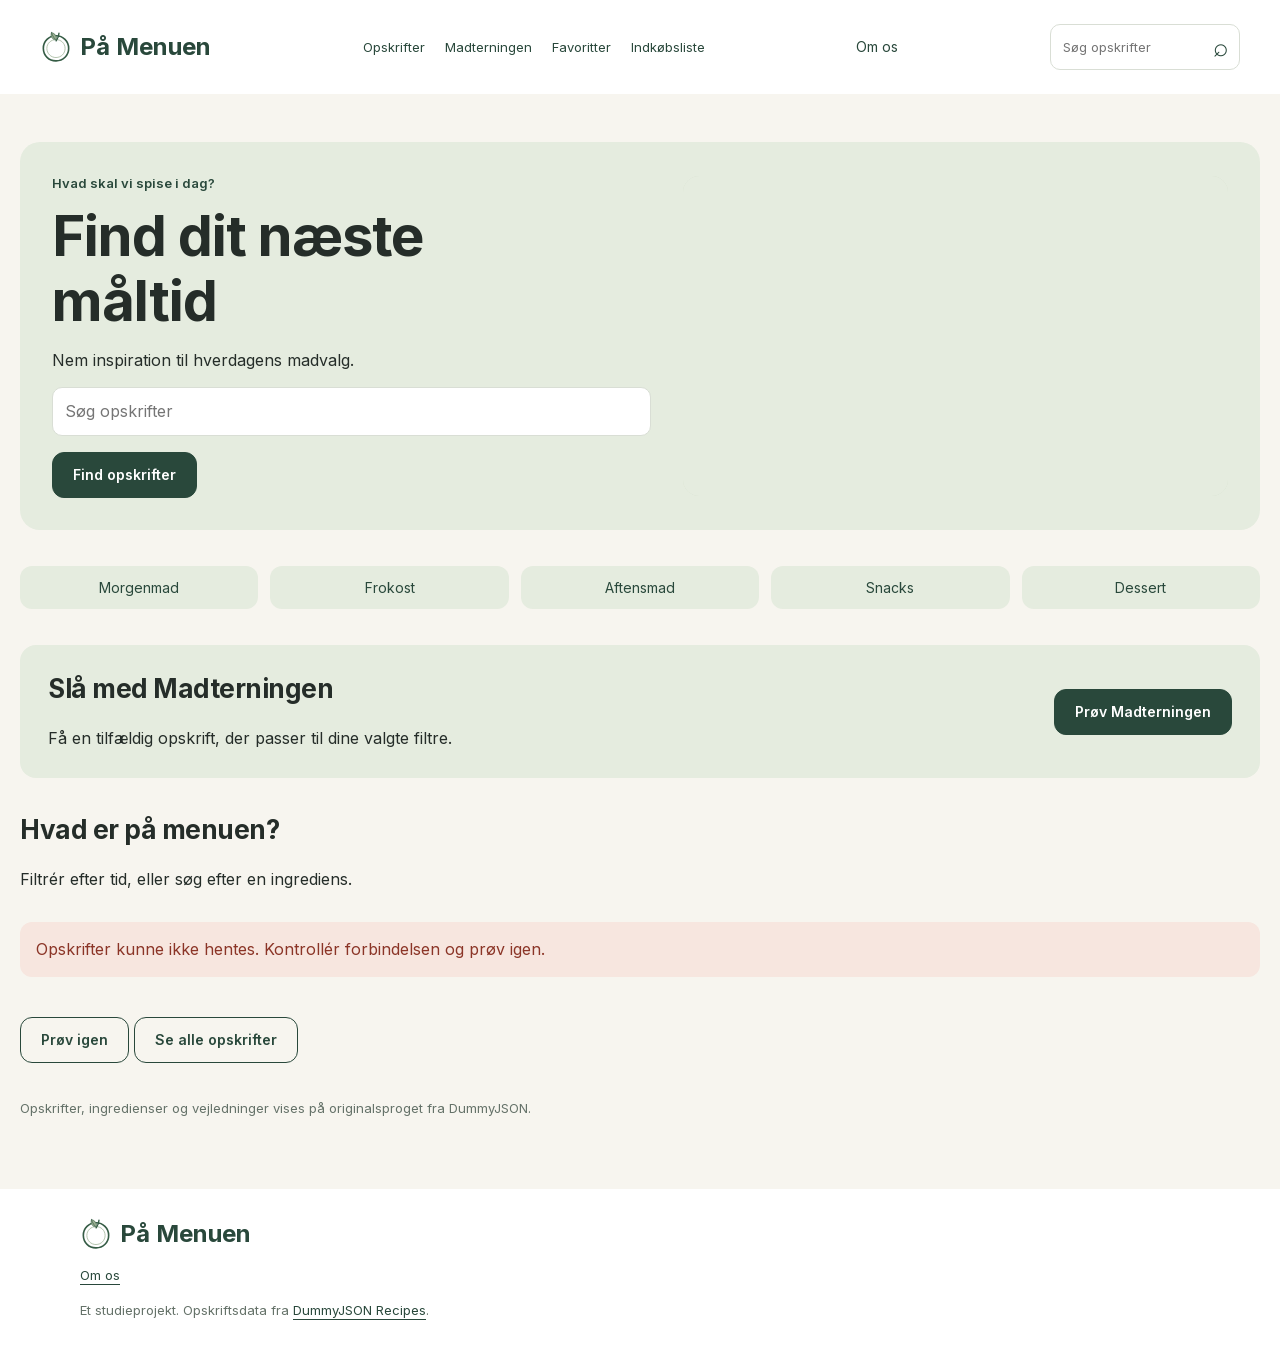
==== index.html @ e83d4c0e "Integrate approved plate and leaf brand logo" ====
<!doctype html>
<html lang="da">
  <head>
    <meta charset="utf-8">
    <meta name="viewport" content="width=device-width, initial-scale=1">
    <meta name="description" content="Find inspiration til dit næste måltid med På Menuen. Udforsk opskrifter, gem favoritter og lav din indkøbsliste.">
    <title>Forside · På Menuen</title>
    <link rel="icon" href="assets/favicon.svg" type="image/svg+xml">
    <link rel="stylesheet" href="css/style.css">
    <script type="module" src="js/index.js"></script>
  </head>
  <body>
    <a class="skip-link" href="#main">Spring til indhold</a>
    <header class="site-header">
      <a class="logo" href="index.html" aria-label="På Menuen, forside">
        <img src="assets/logo.svg" width="32" height="32" alt="">
        <span>På Menuen</span>
      </a>
      <nav class="desktop-nav" aria-label="Hovednavigation">
        <a href="index.html" aria-current="page">
          <svg viewBox="0 0 24 24" aria-hidden="true">
            <path d="m3 10 9-7 9 7v10H3z"/>
            <path d="M9 20v-7h6v7"/>
          </svg>
          <span>Forside</span>
        </a>
        <a href="productlist.html">
          <svg viewBox="0 0 24 24" aria-hidden="true">
            <rect x="4" y="3" width="16" height="18" rx="2"/>
            <path d="M8 7h8M8 12h8M8 17h5"/>
          </svg>
          <span>Opskrifter</span>
        </a>
        <a href="madterningen.html">
          <svg viewBox="0 0 24 24" aria-hidden="true">
            <rect x="3" y="3" width="18" height="18" rx="4"/>
            <path d="M7 7h.01M17 7h.01M12 12h.01M7 17h.01M17 17h.01"/>
          </svg>
          <span>Madterningen</span>
        </a>
        <a href="favoritter.html">
          <svg viewBox="0 0 24 24" aria-hidden="true">
            <path d="M20 5c-3-3-6-1-8 1-2-2-5-4-8-1-5 5 3 11 8 15 5-4 13-10 8-15Z"/>
          </svg>
          <span>Favoritter</span>
        </a>
        <a href="indkoebsliste.html">
          <svg viewBox="0 0 24 24" aria-hidden="true">
            <path d="M4 7h16l1 14H3zM8 7V5a4 4 0 0 1 8 0v2"/>
          </svg>
          <span>Indkøbsliste</span>
        </a>
      </nav>
      <a class="about-link" href="om-os.html">Om os</a>
      <form class="header-search" action="productlist.html" method="get">
        <label class="visually-hidden" for="header-q">Søg efter opskrifter</label>
        <input id="header-q" name="q" type="search" placeholder="Søg opskrifter">
        <button aria-label="Søg" type="submit">⌕</button>
      </form>
    </header>
    <main id="main" class="page-content">
      <p id="storage-notice" class="storage-notice" role="status" hidden></p>
      <section class="hero-section">
        <div class="hero-copy">
          <p class="eyebrow">Hvad skal vi spise i dag?</p>
          <h1>Find dit næste<br>måltid</h1>
          <p>Nem inspiration til hverdagens madvalg.</p>
          <form class="hero-search" action="productlist.html" method="get">
            <label class="visually-hidden" for="hero-q">Søg efter en opskrift</label>
            <input id="hero-q" type="search" name="q" placeholder="Søg opskrifter">
            <button class="button" type="submit">Find opskrifter</button>
          </form>
        </div>
        <div class="hero-image-wrap">
          <img id="hero-image" src="assets/image-placeholder.svg" alt="" width="640" height="640" fetchpriority="high">
        </div>
      </section>
      <nav class="meal-links" aria-label="Find opskrifter efter måltid">
        <a href="productlist.html?meal=Breakfast">Morgenmad</a>
        <a href="productlist.html?meal=Lunch">Frokost</a>
        <a href="productlist.html?meal=Dinner">Aftensmad</a>
        <a href="productlist.html?meal=Snack">Snacks</a>
        <a href="productlist.html?meal=Dessert">Dessert</a>
      </nav>
      <section class="dice-banner">
        <div>
          <h2>Slå med Madterningen</h2>
          <p>Få en tilfældig opskrift, der passer til dine valgte filtre.</p>
        </div>
        <a class="button" href="madterningen.html">Prøv Madterningen</a>
      </section>
      <section class="intro-section">
        <h2>Hvad er på menuen?</h2>
        <p>Filtrér efter tid, eller søg efter en ingrediens.</p>
        <div id="home-recipes" class="recipe-grid"></div>
        <p id="status" class="status" role="status" aria-live="polite"></p>
        <button id="retry" class="button button-secondary" hidden>Prøv igen</button>
        <a class="button button-secondary" href="productlist.html">Se alle opskrifter</a>
      </section>
      <p class="language-notice">Opskrifter, ingredienser og vejledninger vises på originalsproget fra DummyJSON.</p>
    </main>
    <footer class="site-footer">
      <a class="logo" href="index.html" aria-label="På Menuen, forside">
        <img src="assets/logo.svg" width="32" height="32" alt="">
        <span>På Menuen</span>
      </a>
      <a href="om-os.html">Om os</a>
      <p>Et studieprojekt. Opskriftsdata fra <a href="https://dummyjson.com/docs/recipes">DummyJSON Recipes</a>.</p>
    </footer>
    <nav class="bottom-nav" aria-label="Mobilnavigation">
      <a href="index.html" aria-current="page">
        <svg viewBox="0 0 24 24" aria-hidden="true">
          <path d="m3 10 9-7 9 7v10H3z"/>
          <path d="M9 20v-7h6v7"/>
        </svg>
        <span>Forside</span>
      </a>
      <a href="productlist.html">
        <svg viewBox="0 0 24 24" aria-hidden="true">
          <rect x="4" y="3" width="16" height="18" rx="2"/>
          <path d="M8 7h8M8 12h8M8 17h5"/>
        </svg>
        <span>Opskrifter</span>
      </a>
      <a href="madterningen.html">
        <svg viewBox="0 0 24 24" aria-hidden="true">
          <rect x="3" y="3" width="18" height="18" rx="4"/>
          <path d="M7 7h.01M17 7h.01M12 12h.01M7 17h.01M17 17h.01"/>
        </svg>
        <span>Madterningen</span>
      </a>
      <a href="favoritter.html">
        <svg viewBox="0 0 24 24" aria-hidden="true">
          <path d="M20 5c-3-3-6-1-8 1-2-2-5-4-8-1-5 5 3 11 8 15 5-4 13-10 8-15Z"/>
        </svg>
        <span>Favoritter</span>
      </a>
      <a href="indkoebsliste.html">
        <svg viewBox="0 0 24 24" aria-hidden="true">
          <path d="M4 7h16l1 14H3zM8 7V5a4 4 0 0 1 8 0v2"/>
        </svg>
        <span>Indkøbsliste</span>
      </a>
    </nav>
  </body>
</html>
---- css/style.css ----
/* Hi-Fi colors;
shared, mobile-first page and component styles. */
@font-face {
  font-family:Inter;
  font-style:normal;
  font-weight:400 800;
  font-display:swap;
  src:url('../assets/inter-latin.woff2') format('woff2');
}
:root {
  --color-primary:#29483B;
  --color-sage:#E5ECDF;
  --color-background:#F7F5EF;
  --color-surface:#FFFFFF;
  --color-text:#252D29;
  --color-muted:#657269;
  --color-border:#D9DED5;
}
* {
  box-sizing:border-box;
}
body {
  display:flex;
  flex-direction:column;
  min-height:100svh;
  margin:0;
  background:var(--color-background);
  color:var(--color-text);
  font-family:Inter,Arial,sans-serif;
  font-size:16px;
  line-height:1.4;
}
a {
  color:var(--color-primary);
  text-underline-offset:4px;
}
button,input,select,textarea {
  font:inherit;
}
button,a,input,select,textarea {
  -webkit-tap-highlight-color:transparent;
}
button {
  cursor:pointer;
}
button:disabled {
  opacity:.55;
  cursor:not-allowed;
}
[hidden] {
  display:none!important;
}
:focus-visible {
  outline:3px solid #B96B52;
  outline-offset:4px;
}
h1,h2,h3,p {
  margin-top:0;
}
h1 {
  overflow-wrap:anywhere;
  font-size:32px;
  line-height:1.15;
  letter-spacing:-1px;
  margin-bottom:16px;
}
h2 {
  font-size:26px;
  line-height:1.25;
  letter-spacing:-.5px;
}
h3 {
  font-size:20px;
}
svg {
  width:24px;
  height:24px;
  fill:none;
  stroke:currentColor;
  stroke-width:1.8;
  stroke-linecap:round;
  stroke-linejoin:round;
}
.visually-hidden {
  position:absolute;
  width:1px;
  height:1px;
  padding:0;
  margin:-1px;
  overflow:hidden;
  clip:rect(0,0,0,0);
  white-space:nowrap;
  border:0;
}
.skip-link {
  position:absolute;
  top:-100px;
  left:20px;
  z-index:20;
  background:white;
  padding:12px;
}
.skip-link:focus {
  top:12px;
}
.site-header {
  flex-wrap:wrap;
  padding:20px;
  display:flex;
  align-items:center;
  justify-content:space-between;
  gap:16px;
  background:white;
}
.logo {
  display:flex;
  align-items:center;
  gap:8px;
  max-width:100%;
  font-size:24px;
  font-weight:700;
  text-decoration:none;
}
.logo img {
  display:block;
  width:32px;
  height:32px;
  flex-shrink:0;
}
.logo span {
  min-width:0;
  overflow-wrap:anywhere;
}
.desktop-nav,.header-search {
  display:none;
}
.page-content {
  flex:1;
  width:100%;
  max-width:1320px;
  padding:28px 20px 56px;
  margin:0 auto;
  min-height:100svh;
}
.page-heading {
  margin-bottom:28px;
  max-width:700px;
}
.eyebrow {
  font-size:13px;
  font-weight:600;
  color:var(--color-primary);
  margin-bottom:12px;
}
.centered {
  text-align:center;
  margin-left:auto;
  margin-right:auto;
}
.button {
  display:inline-flex;
  justify-content:center;
  align-items:center;
  min-height:46px;
  padding:12px 20px;
  border:1px solid var(--color-primary);
  border-radius:12px;
  background:var(--color-primary);
  color:white;
  font-weight:600;
  font-size:14px;
  text-decoration:none;
  gap:8px;
}
.button:hover {
  background:#203a2f;
}
.button-secondary {
  background:transparent;
  color:var(--color-primary);
}
.button-secondary:hover {
  background:var(--color-sage);
}
.icon-button {
  width:44px;
  height:44px;
  border:1px solid var(--color-border);
  border-radius:12px;
  background:white;
  font-size:24px;
}
input:not([type=checkbox]),select,textarea {
  width:100%;
  min-width:0;
  min-height:46px;
  padding:12px;
  border:1px solid var(--color-border);
  border-radius:10px;
  background:white;
  color:var(--color-text);
}
input[type=checkbox] {
  width:19px;
  height:19px;
  accent-color:var(--color-primary);
  flex-shrink:0;
}
label {
  display:block;
  margin-bottom:7px;
}
.field-help,.language-notice {
  font-size:13px;
  color:var(--color-muted);
}
.language-notice {
  margin:32px 0 0;
}
.status {
  margin:16px 0;
}
.status:empty {
  display:none;
}
.storage-notice {
  border:1px solid var(--color-border);
  border-radius:12px;
  padding:14px;
  background:white;
}
.hero-section {
  background:var(--color-sage);
  border-radius:20px;
  padding:24px;
  display:grid;
  gap:28px;
  margin-bottom:36px;
}
.hero-copy p:not(.eyebrow) {
  max-width:430px;
}
.hero-search,.search-form {
  display:flex;
  gap:8px;
  flex-wrap:wrap;
}
.hero-search input,.search-form input {
  flex:1 1 150px;
}
.hero-search .button {
  flex-grow:1;
}
.text-link {
  display:inline-block;
  margin-top:20px;
  font-size:14px;
}
.hero-image-wrap {
  aspect-ratio:1.25;
  border-radius:16px;
  overflow:hidden;
  background:#d5dfcd;
}
.hero-image-wrap img {
  width:100%;
  height:100%;
  object-fit:cover;
}
.hero-image-wrap img:not([src]) {
  visibility:hidden;
}
.intro-section {
  margin:36px 0;
}
.intro-section>.button {
  margin-top:24px;
}
.dice-banner {
  padding:28px;
  background:var(--color-sage);
  border-radius:16px;
  display:flex;
  flex-direction:column;
  gap:18px;
}
.dice-banner p:last-child {
  margin-bottom:0;
}
.recipe-grid {
  display:grid;
  grid-template-columns:1fr;
  gap:16px;
}
.recipe-card {
  display:flex;
  flex-direction:column;
  min-width:0;
  position:relative;
  background:white;
  border-radius:16px;
  overflow:hidden;
}
.recipe-card>a {
  flex-shrink:0;
  display:block;
  text-decoration:none;
  color:var(--color-text);
}
.recipe-image {
  display:block;
  width:100%;
  height:auto;
  aspect-ratio:1.5;
  object-fit:cover;
  background:var(--color-sage);
  border-radius:12px;
}
.card-title {
  font-size:20px;
  line-height:1.25;
  margin-bottom:12px;
  overflow-wrap:anywhere;
}
.card-title a {
  color:inherit;
  text-decoration:none;
}
.card-meta {
  font-size:13px;
  color:var(--color-muted);
  display:flex;
  flex-wrap:wrap;
  gap:7px 12px;
  margin-bottom:8px;
}
.card-tags {
  flex-wrap:wrap;
  gap:6px;
}
.card-tags span,.chip {
  font-size:12px;
  border-radius:20px;
  padding:5px 10px;
  background:var(--color-sage);
  color:var(--color-primary);
}
.favorite-button {
  min-width:44px;
  min-height:44px;
  padding:8px 0;
  display:flex;
  align-items:center;
  gap:8px;
  border:0;
  color:var(--color-primary);
  background:white;
}
.list-toolbar {
  display:flex;
  align-items:center;
  justify-content:space-between;
  gap:12px;
  margin:20px 0;
}
.list-toolbar label {
  font-size:13px;
  margin:0;
  max-width:180px;
}
.list-toolbar select {
  margin-top:4px;
}
@media (max-width:200px) {
  .list-toolbar {
    flex-wrap:wrap;
  }
}
.active-filters {
  display:flex;
  flex-wrap:wrap;
  gap:8px;
}
.active-filters:empty {
  display:none;
}
.result-count {
  font-size:14px;
  color:var(--color-muted);
  margin-top:20px;
}
.load-more {
  display:flex;
  margin:28px auto 0;
}
.empty-state {
  grid-column:1/-1;
  padding:32px 20px;
  background:white;
  border:1px solid var(--color-border);
  border-radius:16px;
  text-align:center;
}
.empty-state p {
  max-width:520px;
  margin-left:auto;
  margin-right:auto;
}
dialog {
  width:min(600px,calc(100% - 24px));
  max-height:90dvh;
  border:1px solid var(--color-border);
  border-radius:16px;
  padding:24px;
  color:var(--color-text);
  background:var(--color-background);
}
dialog::backdrop {
  background:rgba(22,35,28,.5);
}
.dialog-heading {
  display:flex;
  align-items:center;
  justify-content:space-between;
  gap:16px;
  margin-bottom:20px;
}
.dialog-heading h2 {
  margin:0;
}
fieldset {
  margin:0 0 20px;
  padding:0 0 16px;
  border:0;
  border-bottom:1px solid var(--color-border);
}
legend {
  font-weight:600;
  margin-bottom:12px;
}
fieldset label,.checkbox-label {
  display:flex;
  align-items:center;
  gap:10px;
  min-height:36px;
}
.filter-options {
  display:grid;
  grid-template-columns:repeat(2,minmax(0,1fr));
  gap:4px 12px;
}
#filter-form>input,#filter-form>select {
  margin-bottom:18px;
}
.dialog-actions {
  display:flex;
  gap:12px;
  margin-top:24px;
  position:sticky;
  bottom:-24px;
  background:var(--color-background);
  padding:16px 0;
}
.dialog-actions>* {
  flex:1;
}
.back-link {
  display:inline-block;
  margin-bottom:24px;
}
.detail-grid {
  display:grid;
  gap:28px;
}
.detail-image {
  width:100%;
  aspect-ratio:1;
  object-fit:cover;
  border-radius:16px;
}
.detail-summary h1 {
  margin-top:16px;
}
.detail-actions {
  display:flex;
  flex-wrap:wrap;
  gap:10px;
  margin:24px 0;
}
.detail-actions .favorite-button {
  position:static;
  border-radius:12px;
}
.ingredient-panel,.instruction-panel {
  padding:24px;
  border:1px solid var(--color-border);
  border-radius:16px;
  background:white;
  margin-top:24px;
}
.ingredient-panel ul,.instruction-panel ol {
  padding-left:24px;
}
.ingredient-panel li,.instruction-panel li {
  margin:14px 0;
}
.dice-controls {
  text-align:center;
  padding:28px;
  background:var(--color-sage);
  border-radius:20px;
  max-width:700px;
  margin:auto auto 28px;
}
.dice-mark svg {
  width:72px;
  height:72px;
  stroke-width:1.2;
  margin-bottom:20px;
}
.dice-controls .checkbox-label {
  justify-content:center;
}
.dice-controls .active-filters {
  justify-content:center;
}
.dice-result {
  max-width:520px;
  margin:auto;
}
.manual-form {
  max-width:650px;
  margin-bottom:28px;
}
.input-row {
  display:flex;
  gap:8px;
}
.input-row input {
  flex:1;
}
.shopping-group {
  background:white;
  border:1px solid var(--color-border);
  border-radius:16px;
  padding:20px;
  margin-bottom:20px;
}
.shopping-row {
  display:flex;
  align-items:center;
  gap:12px;
  padding:12px 0;
  border-bottom:1px solid var(--color-border);
}
.shopping-row:last-child {
  border-bottom:0;
}
.shopping-row label {
  flex:1;
  margin:0;
  display:flex;
  align-items:center;
  gap:12px;
  overflow-wrap:anywhere;
}
.shopping-row.purchased label {
  text-decoration:line-through;
  color:var(--color-muted);
}
.remove-item {
  flex-shrink:0;
  min-height:44px;
  min-width:44px;
  border:0;
  border-radius:10px;
  background:var(--color-background);
  color:var(--color-primary);
  padding:10px;
}
.about-layout {
  max-width:700px;
}
.site-footer {
  background:white;
  padding:28px 20px 110px;
  text-align:left;
  color:var(--color-muted);
  font-size:13px;
}
.site-footer .logo {
  margin-bottom:16px;
}
.site-footer>a:not(.logo) {
  display:inline-block;
  margin-bottom:16px;
}
.bottom-nav {
  position:fixed;
  z-index:10;
  bottom:0;
  left:0;
  right:0;
  background:white;
  border-top:1px solid var(--color-border);
  display:flex;
  justify-content:space-around;
  padding:8px 3px calc(8px + env(safe-area-inset-bottom));
}
.bottom-nav a {
  min-width:0;
  display:flex;
  flex:1;
  flex-direction:column;
  align-items:center;
  justify-content:center;
  min-height:48px;
  gap:5px;
  text-decoration:none;
  font-size:10px;
  color:var(--color-muted);
}
.bottom-nav a[aria-current=page] {
  color:var(--color-primary);
  font-weight:700;
  background:var(--color-sage);
  border-radius:12px;
}
@media (min-width:360px) {
  .recipe-grid {
    grid-template-columns:repeat(2,minmax(0,1fr));
    gap:12px;
  }
  .card-meta {
    font-size:12px;
  }
}
@media (min-width:700px) {
  h1 {
    font-size:40px;
  }
  .page-content {
    padding:40px 32px 64px;
  }
  .site-header {
    padding:24px 32px;
  }
  .hero-section {
    grid-template-columns:1.1fr 1fr;
    align-items:center;
    padding:36px;
  }
  .hero-image-wrap {
    aspect-ratio:1;
  }
  .recipe-grid {
    grid-template-columns:repeat(3,minmax(0,1fr));
    gap:20px;
  }
  .card-title {
    font-size:22px;
  }
  .dice-banner {
    flex-direction:row;
    justify-content:space-between;
    align-items:center;
  }
  .detail-grid {
    grid-template-columns:1fr 1fr;
  }
}
@media (min-width:1100px) {
  .site-header {
    padding:24px max(40px,calc((100% - 1280px)/2));
  }
  .desktop-nav {
    display:flex;
    gap:20px;
  }
  .desktop-nav a {
    display:flex;
    align-items:center;
    gap:6px;
    font-size:13px;
    text-decoration:none;
    white-space:nowrap;
    min-height:44px;
  }
  .desktop-nav svg {
    width:18px;
    height:18px;
  }
  .desktop-nav a[aria-current=page] {
    font-weight:700;
    border-bottom:2px solid var(--color-primary);
  }
  .header-search {
    display:flex;
    max-width:190px;
    position:relative;
  }
  .header-search input {
    font-size:13px;
    padding-right:36px;
  }
  .header-search button {
    position:absolute;
    right:0;
    top:0;
    width:38px;
    height:46px;
    border:0;
    background:transparent;
    color:var(--color-primary);
    font-size:26px;
  }
  .page-content {
    padding:48px 20px 72px;
  }
  .hero-section {
    padding:32px;
    gap:32px;
  }
  .hero-section h1 {
    font-size:56px;
  }
  .hero-image-wrap {
    aspect-ratio:1.7;
  }
  .hero-search .button {
    flex-grow:0;
  }
  .card-title {
    font-size:24px;
  }
  .bottom-nav {
    display:none;
  }
  .site-footer {
    padding-bottom:36px;
  }
}
@media (prefers-reduced-motion:no-preference) {
  button,a {
    transition:background-color .15s,color .15s;
  }
}
.meal-links {
  display:flex;
  gap:12px;
  overflow:auto;
  padding:0 0 16px;
  margin-bottom:20px;
}
.meal-links a {
  padding:12px 20px;
  background:white;
  border:1px solid var(--color-border);
  border-radius:24px;
  text-decoration:none;
  white-space:nowrap;
  font-size:14px;
}
.meal-links a:hover {
  background:var(--color-sage);
}
.about-link {
  flex-shrink:0;
  font-size:14px;
  text-decoration:none;
  padding:12px 0;
}
.recipe-card {
  border:0;
  padding:16px;
}
.card-body {
  min-width:0;
  overflow-wrap:anywhere;
  display:flex;
  flex-direction:column;
  flex:1;
  padding:16px 0 0;
}
.card-tags {
  display:block;
  font-size:14px;
}
.favorite-button[aria-pressed=true] {
  background:transparent;
  color:var(--color-primary);
  font-weight:600;
}
.detail-tags {
  display:flex;
  flex-wrap:wrap;
  gap:8px;
}
.detail-actions .favorite-button {
  background:var(--color-primary);
  color:white;
  padding:12px 20px;
}
.ingredient-row {
  display:flex;
  align-items:center;
  gap:12px;
  min-height:44px;
  margin:0;
}
.data-note,.image-fallback {
  font-size:14px;
  color:var(--color-muted);
}
.recipe-body {
  display:grid;
  gap:24px;
}
.status[data-state=error] {
  color:#8b3527;
  background:#f7e6df;
  padding:16px;
  border-radius:12px;
}
@media (min-width:360px) and (max-width:699px) {
  .recipe-card {
    padding:12px;
  }
  .card-title {
    font-size:20px;
  }
  .recipe-image {
    aspect-ratio:1;
  }
}
@media (min-width:700px) {
  .recipe-body {
    grid-template-columns:0.8fr 1.2fr;
  }
  .dice-result .recipe-card {
    max-width:460px;
    margin:auto;
  }
}
@media (min-width:1100px) {
  .desktop-nav a[href='index.html'] {
    display:none;
  }
  .desktop-nav svg {
    display:none;
  }
  .site-footer {
    padding-left:max(80px,calc((100% - 1280px)/2));
  }
  .hero-search {
    flex-wrap:wrap;
  }
  .hero-search input {
    flex-basis:100%;
  }
  .hero-search .button {
    margin-top:8px;
  }
  .meal-links a {
    flex:1;
    text-align:center;
    border-radius:12px;
    background:var(--color-sage);
    border:0;
  }
}
@media (max-width:699px) {
  .filter-options {
    grid-template-columns:1fr;
  }
}

/* Short pages fill the page shell; long API pages keep their loading reserve. */
.page-content--short {
  min-height:0;
}
.site-header,.site-footer {
  flex-shrink:0;
}
/* Keep asynchronous short-page footers hidden until their first state is known. */
body:has(.page-content--async) .site-footer {
  visibility:hidden;
}
body:has(.page-content--async #status[data-state]:not([data-state=loading])) .site-footer {
  visibility:visible;
}

.card-body>.favorite-button {
  margin-top:auto;
  align-self:flex-start;
}

.bottom-nav span {
  max-width:100%;
  overflow-wrap:anywhere;
}
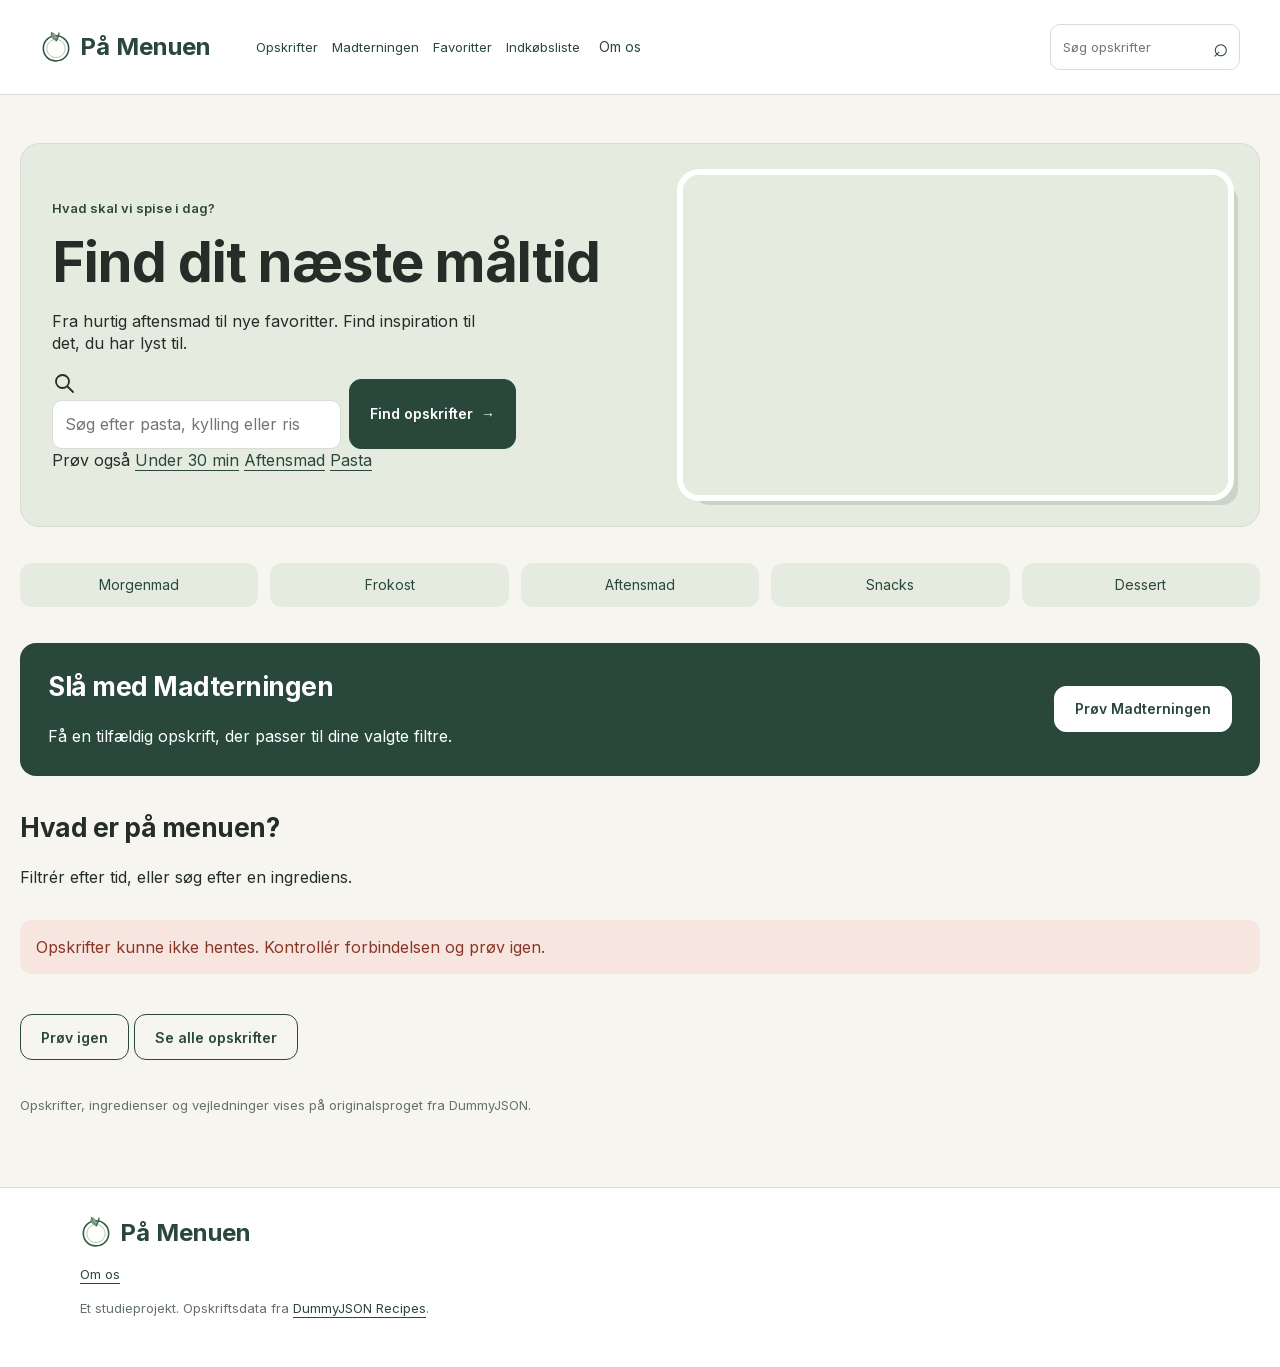
==== commit 1cae24e3: "Refresh homepage hero content, search and quick navigation" ====
--- a/index.html
+++ b/index.html
@@ -60,19 +60,35 @@
     </header>
     <main id="main" class="page-content">
       <p id="storage-notice" class="storage-notice" role="status" hidden></p>
-      <section class="hero-section">
+      <section class="hero-section" aria-labelledby="hero-title">
         <div class="hero-copy">
-          <p class="eyebrow">Hvad skal vi spise i dag?</p>
-          <h1>Find dit næste<br>måltid</h1>
-          <p>Nem inspiration til hverdagens madvalg.</p>
+          <p class="eyebrow hero-eyebrow">Hvad skal vi spise i dag?</p>
+          <h1 id="hero-title">Find dit næste <span class="hero-title-highlight">måltid</span></h1>
+          <p class="hero-description">Fra hurtig aftensmad til nye favoritter. Find inspiration til det, du har lyst til.</p>
           <form class="hero-search" action="productlist.html" method="get">
-            <label class="visually-hidden" for="hero-q">Søg efter en opskrift</label>
-            <input id="hero-q" type="search" name="q" placeholder="Søg opskrifter">
-            <button class="button" type="submit">Find opskrifter</button>
+            <label class="visually-hidden" for="hero-q">Søg efter en opskrift eller ingrediens</label>
+            <div class="hero-search-field">
+              <svg class="hero-search-icon" viewBox="0 0 24 24" aria-hidden="true">
+                <circle cx="10.5" cy="10.5" r="6.5"/>
+                <path d="m16 16 5 5"/>
+              </svg>
+              <input id="hero-q" type="search" name="q" placeholder="Søg efter pasta, kylling eller ris">
+            </div>
+            <button class="button hero-search-button" type="submit">Find opskrifter <span aria-hidden="true">→</span></button>
           </form>
+          <nav class="hero-quick-links" aria-label="Hurtige opskriftsgenveje">
+            <span class="hero-quick-label">Prøv også</span>
+            <a href="productlist.html?time=under30">Under 30 min</a>
+            <a href="productlist.html?meal=Dinner">Aftensmad</a>
+            <a href="productlist.html?q=pasta">Pasta</a>
+          </nav>
         </div>
         <div class="hero-image-wrap">
           <img id="hero-image" src="assets/image-placeholder.svg" alt="" width="640" height="640" fetchpriority="high">
+          <div id="hero-image-overlay" class="hero-image-overlay" hidden>
+            <span class="hero-image-kicker">Fra opskriftsamlingen</span>
+            <a id="hero-recipe-link" href="productlist.html"></a>
+          </div>
         </div>
       </section>
       <nav class="meal-links" aria-label="Find opskrifter efter måltid">
--- a/css/style.css
+++ b/css/style.css
@@ -111,6 +111,7 @@
   justify-content:space-between;
   gap:16px;
   background:white;
+  border-bottom:1px solid var(--color-border);
 }
 .logo {
   display:flex;
@@ -236,6 +237,7 @@
   display:grid;
   gap:28px;
   margin-bottom:36px;
+  box-shadow:inset 0 0 0 1px var(--color-border);
 }
 .hero-copy p:not(.eyebrow) {
   max-width:430px;
@@ -244,6 +246,13 @@
   display:flex;
   gap:8px;
   flex-wrap:wrap;
+}
+.search-form,
+.manual-form {
+  padding:20px;
+  background:white;
+  border:1px solid var(--color-border);
+  border-radius:16px;
 }
 .hero-search input,.search-form input {
   flex:1 1 150px;
@@ -262,10 +271,14 @@
   overflow:hidden;
   background:#d5dfcd;
 }
+.hero-image-wrap {
+  box-shadow:0 0 0 6px white, 10px 10px 0 rgb(41 72 59 / 14%);
+}
 .hero-image-wrap img {
   width:100%;
   height:100%;
   object-fit:cover;
+  object-position:60% center;
 }
 .hero-image-wrap img:not([src]) {
   visibility:hidden;
@@ -278,11 +291,20 @@
 }
 .dice-banner {
   padding:28px;
-  background:var(--color-sage);
   border-radius:16px;
   display:flex;
   flex-direction:column;
   gap:18px;
+  background:var(--color-primary);
+  color:white;
+}
+.dice-banner .button {
+  background:white;
+  color:var(--color-primary);
+  border-color:white;
+}
+.dice-banner .button:hover {
+  background:var(--color-sage);
 }
 .dice-banner p:last-child {
   margin-bottom:0;
@@ -297,11 +319,17 @@
   flex-direction:column;
   min-width:0;
   position:relative;
-  background:white;
+  background:var(--color-sage);
   border-radius:16px;
   overflow:hidden;
+  padding:0;
+  border:1px solid var(--color-border);
+}
+.recipe-card:hover {
+  border-color:var(--color-primary);
 }
 .recipe-card>a {
+  margin:8px 8px 0;
   flex-shrink:0;
   display:block;
   text-decoration:none;
@@ -314,12 +342,12 @@
   aspect-ratio:1.5;
   object-fit:cover;
   background:var(--color-sage);
-  border-radius:12px;
+  border-radius:10px;
 }
 .card-title {
   font-size:20px;
   line-height:1.25;
-  margin-bottom:12px;
+  margin-bottom:10px;
   overflow-wrap:anywhere;
 }
 .card-title a {
@@ -400,6 +428,9 @@
   border:1px solid var(--color-border);
   border-radius:16px;
   text-align:center;
+  border-top:4px solid var(--color-primary);
+  padding-top:36px;
+  padding-bottom:36px;
 }
 .empty-state p {
   max-width:520px;
@@ -477,15 +508,30 @@
   aspect-ratio:1;
   object-fit:cover;
   border-radius:16px;
+  box-shadow:0 0 0 6px white, 10px 10px 0 var(--color-sage);
+}
+/* En hvid informationsflade foran fotoet på større skærme. */
+.detail-summary {
+  min-width:0;
+  border-top:3px solid var(--color-primary);
+  padding:24px;
+  border-radius:14px;
+  background:white;
 }
 .detail-summary h1 {
-  margin-top:16px;
+  margin-top:0;
 }
 .detail-actions {
   display:flex;
   flex-wrap:wrap;
   gap:10px;
   margin:24px 0;
+}
+#shopping-feedback:not(:empty) {
+  padding:12px;
+  border-left:3px solid var(--color-primary);
+  border-radius:0 8px 8px 0;
+  background:var(--color-sage);
 }
 .detail-actions .favorite-button {
   position:static;
@@ -498,35 +544,380 @@
   background:white;
   margin-top:24px;
 }
+.ingredient-panel {
+  border-top:3px solid var(--color-primary);
+}
+.instruction-panel {
+  background:var(--color-sage);
+}
+.ingredient-panel h2,
+.instruction-panel h2 {
+  padding-bottom:12px;
+  border-bottom:1px solid var(--color-border);
+}
 .ingredient-panel ul,.instruction-panel ol {
   padding-left:24px;
 }
 .ingredient-panel li,.instruction-panel li {
   margin:14px 0;
+}
+/* Madterningen: lokale filtre og en klikbar terning med seks CSS-flader. */
+.dice-filters {
+  max-width:1120px;
+  margin:0 auto 24px;
+}
+#dice-preferences {
+  margin:0;
+  padding:0;
+  border:0;
+  min-width:0;
+}
+.dice-heading {
+  margin-bottom:20px;
+}
+.dice-heading h1 {
+  margin-bottom:8px;
+}
+.dice-primary-filters {
+  display:grid;
+  gap:6px;
+  margin:4px 0 8px;
+}
+.dice-primary-filters>div {
+  display:grid;
+  grid-template-columns:105px minmax(0,1fr);
+  gap:8px;
+  align-items:center;
+}
+.dice-primary-filters label {
+  margin:0;
+  font-size:14px;
+  font-weight:600;
+}
+.dice-primary-filters select {
+  width:100%;
+  min-width:0;
+  height:44px;
+  padding:6px 10px;
+  font-size:14px;
+  border-radius:10px;
+}
+.dice-primary-filters select.is-selected {
+  border-color:var(--color-primary);
+  background:var(--color-sage);
+}
+.dice-filter-options>summary {
+  cursor:pointer;
+  font-weight:600;
+  min-height:44px;
+  padding:10px 0;
+}
+.dice-filter-options>summary span {
+  font-size:13px;
+  font-weight:400;
+}
+.dice-choices {
+  display:flex;
+  flex-wrap:wrap;
+  gap:8px;
+}
+.dice-choice {
+  margin:0;
+  display:flex;
+  align-items:center;
+  gap:10px;
+  padding:8px 10px;
+  border:1px solid var(--color-border);
+  border-radius:10px;
+  background:white;
+  cursor:pointer;
+  font-size:14px;
+  min-height:44px;
+}
+.dice-choice input {
+  margin:0;
+  accent-color:var(--color-primary);
+}
+.dice-choice.is-selected {
+  background:var(--color-sage);
+  border-color:var(--color-primary);
+}
+.dice-choice:focus-within {
+  outline:3px solid #B96B52;
+  outline-offset:3px;
+}
+.dice-more-filters {
+  margin-top:8px;
+  padding:8px 0 0;
+  border-top:1px solid var(--color-border);
+}
+.dice-more-filters summary {
+  cursor:pointer;
+  font-size:14px;
+  font-weight:600;
+  line-height:24px;
+  min-height:44px;
+  padding:10px 8px;
+  border-radius:8px;
+  color:var(--color-primary);
+}
+.dice-more-filters summary:hover {
+  background:rgb(255 255 255 / 50%);
+}
+.dice-advanced-fields {
+  display:grid;
+  gap:12px;
+  padding-top:12px;
+}
+.dice-advanced-fields fieldset {
+  min-width:0;
+  padding:0;
+  margin:0;
+  border:0;
+}
+.dice-advanced-fields label {
+  display:block;
+  margin-bottom:8px;
+}
+.dice-advanced-fields .dice-choice {
+  margin:0;
+  display:flex;
+  margin:0;
+}
+.dice-advanced-fields input:not([type=checkbox]),
+.dice-advanced-fields select {
+  width:100%;
+  min-width:0;
+}
+.dice-filter-help {
+  margin:8px 0 0;
+  font-size:13px;
+  color:var(--color-muted);
+}
+.dice-filter-summary {
+  display:flex;
+  flex-wrap:wrap;
+  align-items:center;
+  justify-content:space-between;
+  gap:8px;
+  margin-top:12px;
+}
+.dice-filter-summary p {
+  flex-basis:100%;
+  min-height:0;
+  margin:0;
+  font-weight:600;
+}
+.dice-panel {
+  max-width:1120px;
+  margin:0 auto;
+  overflow:hidden;
+  border:1px solid var(--color-border);
+  border-radius:24px;
+  background:white;
+  box-shadow:0 6px 18px rgb(41 72 59 / 6%);
 }
 .dice-controls {
   text-align:center;
   padding:28px;
   background:var(--color-sage);
-  border-radius:20px;
-  max-width:700px;
-  margin:auto auto 28px;
-}
-.dice-mark svg {
-  width:72px;
-  height:72px;
-  stroke-width:1.2;
-  margin-bottom:20px;
-}
-.dice-controls .checkbox-label {
+  min-width:0;
+}
+.dice-filter-panel {
+  min-width:0;
+  padding:0 20px 12px;
+  background:var(--color-sage);
+  border-bottom:1px solid var(--color-border);
+}
+.dice-filter-panel .active-filters .chip {
+  min-height:44px;
+  max-width:100%;
+  overflow-wrap:anywhere;
+}
+.dice-filter-panel .dice-filter-help {
+  margin-bottom:8px;
+  color:var(--color-primary);
+}
+.dice-caption {
+  margin:0 0 12px;
+  font-size:24px;
+  font-weight:700;
+  color:var(--color-primary);
+}
+.dice-roll {
+  display:block;
+  position:relative;
+  width:210px;
+  height:200px;
+  max-width:100%;
+  margin:auto;
+  border:0;
+  border-radius:24px;
+  background:transparent;
+  color:var(--color-primary);
+}
+.dice-roll[aria-disabled=true] {
+  cursor:wait;
+}
+.dice-roll::after {
+  content:'';
+  position:absolute;
+  width:110px;
+  height:12px;
+  left:50%;
+  bottom:14px;
+  transform:translateX(-50%);
+  border-radius:50%;
+  background:rgb(41 72 59 / 12%);
+  box-shadow:0 4px 8px rgb(41 72 59 / 12%);
+}
+.dice-roll:hover:not(:disabled):not([aria-disabled=true]) .dice-scene {
+  transform:translateY(-3px);
+}
+.dice-scene {
+  --dice-depth:58px;
+  position:relative;
+  z-index:1;
+  display:block;
+  width:116px;
+  height:116px;
+  transition:transform 160ms ease-out;
+  margin:auto;
+  perspective:650px;
+}
+.dice-cube {
+  display:block;
+  position:relative;
+  width:100%;
+  height:100%;
+  transform-style:preserve-3d;
+  transform:rotateX(-18deg) rotateY(-22deg);
+}
+.dice-face {
+  position:absolute;
+  inset:0;
+  display:grid;
+  grid-template-columns:repeat(3,1fr);
+  grid-template-rows:repeat(3,1fr);
+  padding:15px;
+  gap:5px;
+  border:1px solid var(--color-border);
+  border-radius:12px;
+  background:var(--color-surface);
+  backface-visibility:hidden;
+  box-shadow:inset 0 0 10px rgb(41 72 59 / 8%);
+}
+.dice-face--1 { transform:translateZ(var(--dice-depth)); }
+.dice-face--2 { transform:rotateX(90deg) translateZ(var(--dice-depth)); }
+.dice-face--3 { transform:rotateY(90deg) translateZ(var(--dice-depth)); }
+.dice-face--4 { transform:rotateY(-90deg) translateZ(var(--dice-depth)); }
+.dice-face--5 { transform:rotateX(-90deg) translateZ(var(--dice-depth)); }
+.dice-face--6 { transform:rotateY(180deg) translateZ(var(--dice-depth)); }
+.pip {
+  width:18px;
+  height:18px;
+  align-self:center;
+  justify-self:center;
+  border-radius:50%;
+  background:var(--color-primary);
+}
+.pip--1 { grid-area:1 / 1; }
+.pip--3 { grid-area:1 / 3; }
+.pip--4 { grid-area:2 / 1; }
+.pip--5 { grid-area:2 / 2; }
+.pip--6 { grid-area:2 / 3; }
+.pip--7 { grid-area:3 / 1; }
+.pip--9 { grid-area:3 / 3; }
+.dice-cube.is-rolling {
+  animation:dice-tumble 850ms ease-in-out;
+}
+@keyframes dice-tumble {
+  from { transform:var(--dice-start); }
+  to { transform:var(--dice-end); }
+}
+#dice-instruction {
+  margin:12px 0 0;
+  font-size:14px;
+}
+.dice-controls .status {
+  margin:16px 0 0;
+  font-size:14px;
+  overflow-wrap:anywhere;
+}
+.dice-result {
+  display:flex;
+  flex-direction:column;
+  min-width:0;
+}
+.dice-result-heading {
+  margin:0;
+  padding:22px 24px 0;
+  color:var(--color-primary);
+  font-size:20px;
+  line-height:1.3;
+}
+.dice-result-placeholder {
+  display:flex;
+  align-items:center;
   justify-content:center;
-}
-.dice-controls .active-filters {
-  justify-content:center;
-}
-.dice-result {
-  max-width:520px;
-  margin:auto;
+  height:100%;
+  min-height:160px;
+  padding:32px;
+  color:var(--color-muted);
+}
+.dice-result-placeholder p {
+  max-width:32ch;
+  margin:0;
+}
+.dice-result .recipe-card {
+  flex:1;
+  border:0;
+  border-radius:0;
+  background:white;
+}
+.dice-result .recipe-card>a {
+  margin:16px 16px 0;
+}
+.dice-result .card-body {
+  margin:0;
+  padding:24px;
+  gap:12px;
+  border:0;
+  border-radius:0;
+  box-shadow:none;
+}
+.dice-result .card-title {
+  font-size:24px;
+  margin:0;
+}
+.dice-result .card-meta,
+.dice-result .card-tags {
+  margin:0;
+}
+.dice-result .card-body>.favorite-button {
+  margin-top:8px;
+}
+.dice-result .card-body>.button {
+  text-align:center;
+}
+.dice-result .recipe-card.is-revealing {
+  animation:recipe-reveal 200ms ease-out;
+}
+@keyframes recipe-reveal {
+  from { opacity:0; transform:translateY(4px); }
+  to { opacity:1; transform:translateY(0); }
+}
+@media (prefers-reduced-motion:reduce) {
+  .dice-cube.is-rolling,
+  .dice-result .recipe-card.is-revealing {
+    animation:none;
+  }
+  .dice-scene {
+    transition:none;
+  }
+  .dice-roll:hover:not(:disabled):not([aria-disabled=true]) .dice-scene {
+    transform:none;
+  }
 }
 .manual-form {
   max-width:650px;
@@ -542,6 +933,7 @@
 .shopping-group {
   background:white;
   border:1px solid var(--color-border);
+  border-top:3px solid var(--color-primary);
   border-radius:16px;
   padding:20px;
   margin-bottom:20px;
@@ -580,6 +972,10 @@
 }
 .about-layout {
   max-width:700px;
+  padding:24px;
+  border-radius:16px;
+  border-top:4px solid var(--color-primary);
+  background:white;
 }
 .site-footer {
   background:white;
@@ -587,6 +983,7 @@
   text-align:left;
   color:var(--color-muted);
   font-size:13px;
+  border-top:1px solid var(--color-border);
 }
 .site-footer .logo {
   margin-bottom:16px;
@@ -625,6 +1022,7 @@
   font-weight:700;
   background:var(--color-sage);
   border-radius:12px;
+  box-shadow:inset 0 0 0 1px var(--color-border);
 }
 @media (min-width:360px) {
   .recipe-grid {
@@ -666,16 +1064,22 @@
     align-items:center;
   }
   .detail-grid {
-    grid-template-columns:1fr 1fr;
+    grid-template-columns:minmax(0,1fr) minmax(0,1fr);
+    gap:24px;
   }
 }
 @media (min-width:1100px) {
   .site-header {
     padding:24px max(40px,calc((100% - 1280px)/2));
+    justify-content:flex-start;
+    gap:clamp(12px,1.5vw,24px);
+  }
+  .site-header>.logo {
+    margin-right:clamp(12px,2vw,36px);
   }
   .desktop-nav {
     display:flex;
-    gap:20px;
+    gap:clamp(8px,1.1vw,20px);
   }
   .desktop-nav a {
     display:flex;
@@ -693,10 +1097,15 @@
   .desktop-nav a[aria-current=page] {
     font-weight:700;
     border-bottom:2px solid var(--color-primary);
+    background:var(--color-sage);
+    border-radius:8px;
+    padding:0 10px;
   }
   .header-search {
     display:flex;
     max-width:190px;
+    flex:0 0 190px;
+    margin-left:auto;
     position:relative;
   }
   .header-search input {
@@ -721,6 +1130,9 @@
     padding:32px;
     gap:32px;
   }
+  .detail-image {
+    aspect-ratio:4 / 3;
+  }
   .hero-section h1 {
     font-size:56px;
   }
@@ -770,21 +1182,39 @@
   text-decoration:none;
   padding:12px 0;
 }
-.recipe-card {
-  border:0;
-  padding:16px;
-}
+/* Den hvide forgrund overlapper fotoet; kortets DOM-rækkefølge bevares. */
 .card-body {
   min-width:0;
   overflow-wrap:anywhere;
   display:flex;
   flex-direction:column;
   flex:1;
-  padding:16px 0 0;
+  position:relative;
+  margin:-28px 10px 10px;
+  padding:16px;
+  border:1px solid var(--color-border);
+  border-radius:12px;
+  background:white;
+  box-shadow:0 3px 8px rgb(41 72 59 / 5%);
+}
+.card-body>.favorite-button {
+  padding:8px 12px;
+  border-radius:8px;
+  width:100%;
+  border:1px solid var(--color-border);
+  margin-top:auto;
+  align-self:flex-start;
+  background:var(--color-background);
+}
+.card-body>.favorite-button[aria-pressed=true] {
+  background:var(--color-primary);
+  border-color:var(--color-primary);
+  color:white;
 }
 .card-tags {
   display:block;
   font-size:14px;
+  color:var(--color-muted);
 }
 .favorite-button[aria-pressed=true] {
   background:transparent;
@@ -807,6 +1237,31 @@
   gap:12px;
   min-height:44px;
   margin:0;
+}
+.ingredient-row.is-selected,
+.shopping-row.purchased,
+.filter-options label.is-selected {
+  background:var(--color-sage);
+  border-radius:8px;
+}
+.filter-options label.is-selected {
+  box-shadow:inset 0 0 0 1px var(--color-primary);
+}
+.active-filters .chip {
+  background:var(--color-primary);
+  color:white;
+}
+.local-favorite-feedback {
+  display:block;
+  margin:10px 0 0;
+  padding:8px;
+  border-left:3px solid var(--color-primary);
+  font-size:13px;
+  color:var(--color-primary);
+  background:var(--color-sage);
+}
+.detail-actions>.local-favorite-feedback {
+  flex-basis:100%;
 }
 .data-note,.image-fallback {
   font-size:14px;
@@ -823,23 +1278,75 @@
   border-radius:12px;
 }
 @media (min-width:360px) and (max-width:699px) {
-  .recipe-card {
-    padding:12px;
-  }
   .card-title {
     font-size:20px;
   }
   .recipe-image {
     aspect-ratio:1;
+  }
+  .card-body {
+    margin:-20px 6px 6px;
+    padding:10px;
+  }
+  .recipe-card>a {
+    margin:6px 6px 0;
   }
 }
 @media (min-width:700px) {
   .recipe-body {
     grid-template-columns:0.8fr 1.2fr;
   }
+  .detail-summary {
+    position:relative;
+    margin-left:0;
+    align-self:center;
+  }
+  .dice-panel {
+    display:grid;
+    grid-template-columns:minmax(240px,0.9fr) minmax(0,2fr);
+    max-width:1120px;
+  }
+  .dice-panel .dice-controls {
+    grid-column:1;
+    grid-row:1;
+    display:flex;
+    flex-direction:column;
+    justify-content:center;
+    align-items:center;
+    border-bottom:0;
+    border-right:1px solid var(--color-border);
+  }
+  .dice-filter-panel {
+    grid-column:1;
+    grid-row:2;
+    border-bottom:0;
+    border-right:1px solid var(--color-border);
+  }
+  .dice-result {
+    grid-column:2;
+    grid-row:1 / 3;
+    min-width:0;
+  }
+}
+@media (min-width:1100px) {
   .dice-result .recipe-card {
-    max-width:460px;
-    margin:auto;
+    display:grid;
+    grid-template-columns:minmax(0,0.9fr) minmax(0,1.1fr);
+    min-height:0;
+  }
+  .dice-result .recipe-card>a {
+    grid-column:2;
+    grid-row:1;
+    margin:16px 16px 16px 0;
+  }
+  .dice-result .recipe-image {
+    height:100%;
+    min-height:320px;
+  }
+  .dice-result .card-body {
+    grid-column:1;
+    grid-row:1;
+    justify-content:center;
   }
 }
 @media (min-width:1100px) {
@@ -873,6 +1380,26 @@
   .filter-options {
     grid-template-columns:1fr;
   }
+  .search-form,
+  .manual-form,
+  .about-layout {
+    padding:16px;
+  }
+  .dice-controls {
+    padding:20px;
+  }
+}
+
+
+/* Ved kraftig browserzoom må de nye paneler ikke øge eksisterende overflow. */
+@media (max-width:319px) {
+  .about-layout {
+    padding-left:0;
+    padding-right:0;
+  }
+  .dice-controls {
+    padding:28px;
+  }
 }
 
 /* Short pages fill the page shell; long API pages keep their loading reserve. */
@@ -890,12 +1417,24 @@
   visibility:visible;
 }
 
-.card-body>.favorite-button {
-  margin-top:auto;
-  align-self:flex-start;
-}
 
 .bottom-nav span {
   max-width:100%;
   overflow-wrap:anywhere;
 }
+
+@media (min-width:700px) and (max-width:849px) {
+  /* Smalle desktoppaneler skal ikke presse dropdowns ind i en for smal kolonne. */
+  .dice-primary-filters>div {
+    grid-template-columns:minmax(0,1fr);
+    gap:4px;
+  }
+}
+@media (min-width:700px) {
+  .dice-advanced-fields {
+    grid-template-columns:1fr;
+  }
+  .dice-advanced-fields fieldset {
+    grid-column:1 / -1;
+  }
+}
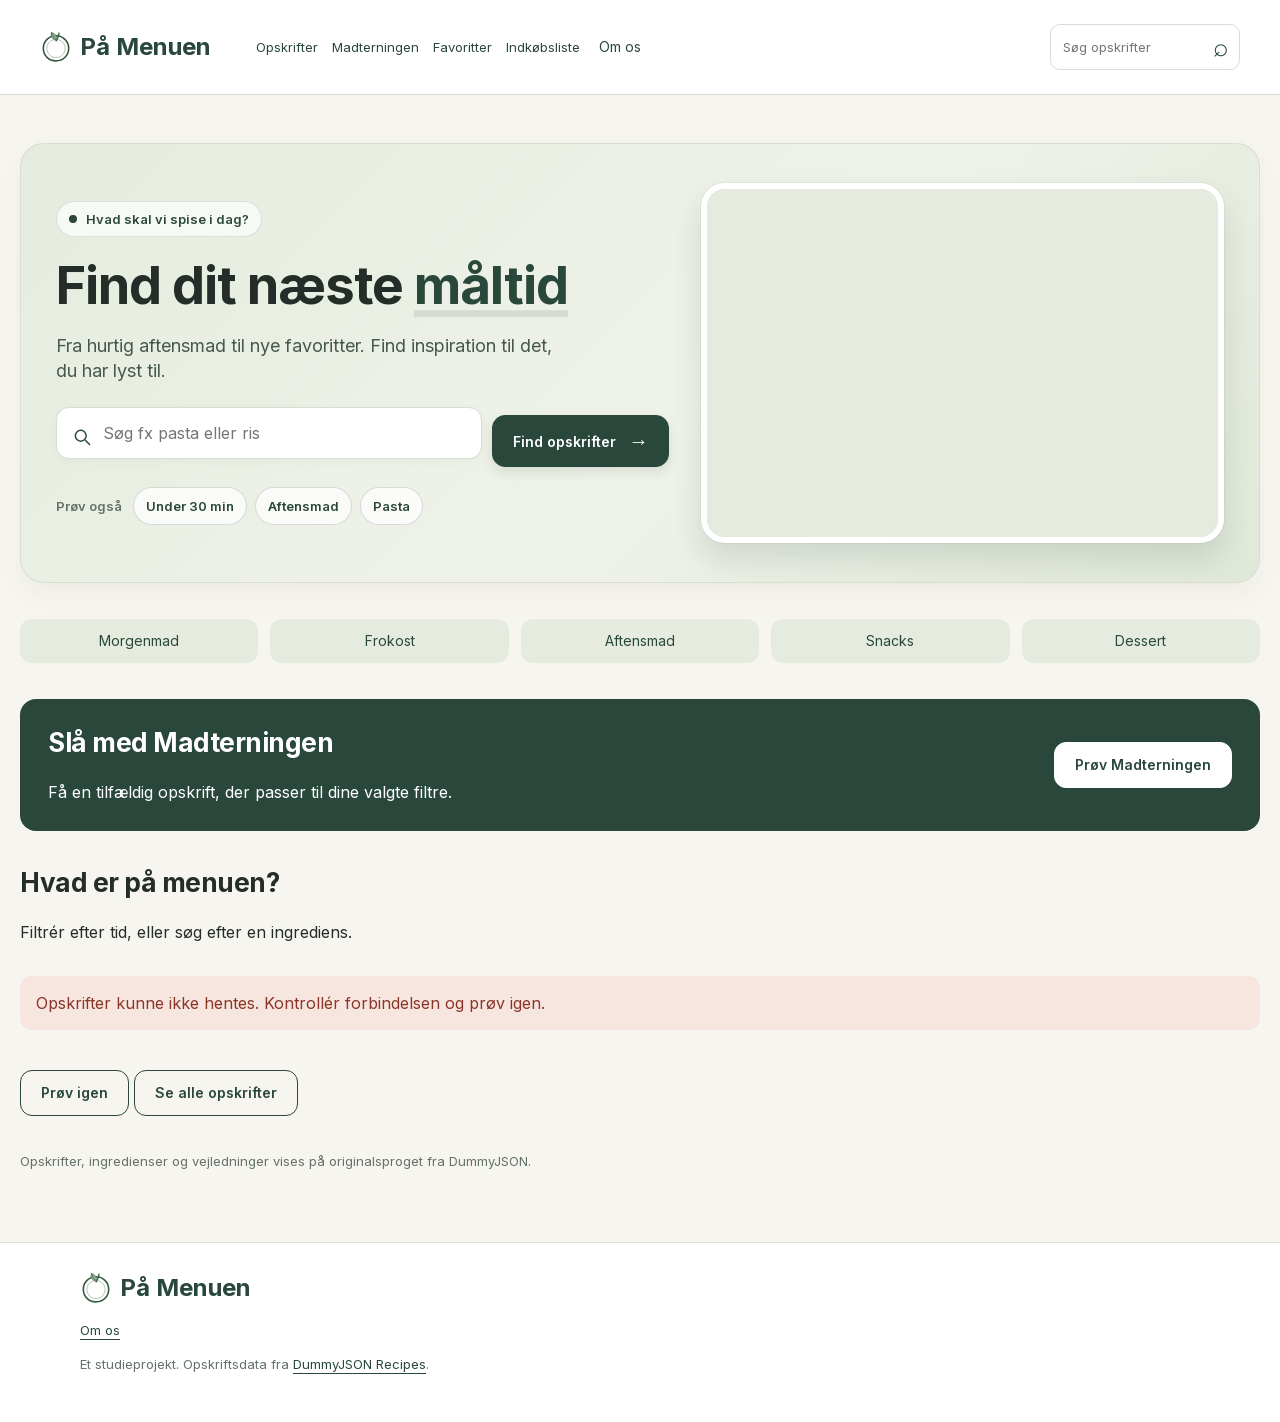
==== commit cf75b6e5: "Shorten homepage search hint to avoid clipping on narrow screens" ====
--- a/index.html
+++ b/index.html
@@ -72,7 +72,7 @@
                 <circle cx="10.5" cy="10.5" r="6.5"/>
                 <path d="m16 16 5 5"/>
               </svg>
-              <input id="hero-q" type="search" name="q" placeholder="Søg efter pasta, kylling eller ris">
+              <input id="hero-q" type="search" name="q" placeholder="Søg fx pasta eller ris">
             </div>
             <button class="button hero-search-button" type="submit">Find opskrifter <span aria-hidden="true">→</span></button>
           </form>
--- a/css/style.css
+++ b/css/style.css
@@ -231,18 +231,120 @@
   background:white;
 }
 .hero-section {
-  background:var(--color-sage);
-  border-radius:20px;
+  background:linear-gradient(135deg,var(--color-sage),#eff2e9 56%,#dfe8d9);
+  border-radius:24px;
   padding:24px;
   display:grid;
   gap:28px;
   margin-bottom:36px;
-  box-shadow:inset 0 0 0 1px var(--color-border);
-}
-.hero-copy p:not(.eyebrow) {
-  max-width:430px;
-}
-.hero-search,.search-form {
+  box-shadow:inset 0 0 0 1px var(--color-border),0 12px 28px rgb(41 72 59 / 5%);
+}
+.hero-copy {
+  min-width:0;
+}
+.hero-eyebrow {
+  display:inline-flex;
+  align-items:center;
+  gap:9px;
+  padding:8px 12px;
+  margin-bottom:18px;
+  border:1px solid rgb(41 72 59 / 14%);
+  border-radius:999px;
+  background:rgb(255 255 255 / 65%);
+}
+.hero-eyebrow::before {
+  content:'';
+  width:8px;
+  height:8px;
+  flex-shrink:0;
+  border-radius:50%;
+  background:var(--color-primary);
+}
+.hero-copy h1 {
+  max-width:15ch;
+  margin-bottom:18px;
+}
+.hero-title-highlight {
+  color:var(--color-primary);
+  box-shadow:inset 0 -.13em rgb(41 72 59 / 12%);
+}
+.hero-copy .hero-description {
+  max-width:46ch;
+  margin-bottom:0;
+  color:#46584e;
+  font-size:clamp(16px,1.5vw,18px);
+}
+.hero-search {
+  display:grid;
+  grid-template-columns:minmax(0,1fr);
+  gap:10px;
+  margin-top:24px;
+}
+.hero-search-field {
+  position:relative;
+  min-width:0;
+}
+.hero-search-icon {
+  position:absolute;
+  left:16px;
+  top:50%;
+  width:20px;
+  height:20px;
+  transform:translateY(-50%);
+  color:var(--color-primary);
+  pointer-events:none;
+}
+.hero-search-field input {
+  width:100%;
+  min-height:52px;
+  padding:12px 14px 12px 46px;
+  border-radius:13px;
+  background:white;
+  box-shadow:0 2px 8px rgb(41 72 59 / 4%);
+}
+.hero-search-button {
+  min-height:52px;
+  gap:12px;
+  border-radius:13px;
+  white-space:nowrap;
+  box-shadow:0 5px 12px rgb(41 72 59 / 12%);
+}
+.hero-search-button span {
+  font-size:20px;
+  line-height:1;
+}
+.hero-quick-links {
+  display:flex;
+  align-items:center;
+  flex-wrap:wrap;
+  gap:8px;
+  margin-top:20px;
+}
+.hero-quick-label {
+  margin-right:3px;
+  color:var(--color-muted);
+  font-size:13px;
+  font-weight:600;
+}
+.hero-quick-links a {
+  display:inline-flex;
+  align-items:center;
+  justify-content:center;
+  min-height:38px;
+  padding:8px 12px;
+  border:1px solid rgb(41 72 59 / 18%);
+  border-radius:999px;
+  background:rgb(255 255 255 / 74%);
+  color:var(--color-primary);
+  font-size:13px;
+  font-weight:600;
+  text-decoration:none;
+}
+.hero-quick-links a:hover {
+  background:white;
+  border-color:var(--color-primary);
+}
+.search-form {
   display:flex;
   gap:8px;
   flex-wrap:wrap;
@@ -254,11 +356,8 @@
   border:1px solid var(--color-border);
   border-radius:16px;
 }
-.hero-search input,.search-form input {
+.search-form input {
   flex:1 1 150px;
-}
-.hero-search .button {
-  flex-grow:1;
 }
 .text-link {
   display:inline-block;
@@ -266,15 +365,17 @@
   font-size:14px;
 }
 .hero-image-wrap {
+  position:relative;
+  min-width:0;
   aspect-ratio:1.25;
-  border-radius:16px;
+  border:6px solid white;
+  border-radius:24px;
   overflow:hidden;
   background:#d5dfcd;
-}
-.hero-image-wrap {
-  box-shadow:0 0 0 6px white, 10px 10px 0 rgb(41 72 59 / 14%);
+  box-shadow:0 16px 30px rgb(41 72 59 / 14%),0 0 0 1px rgb(41 72 59 / 5%);
 }
 .hero-image-wrap img {
+  display:block;
   width:100%;
   height:100%;
   object-fit:cover;
@@ -282,6 +383,36 @@
 }
 .hero-image-wrap img:not([src]) {
   visibility:hidden;
+}
+.hero-image-overlay {
+  position:absolute;
+  bottom:16px;
+  left:16px;
+  right:16px;
+  max-width:calc(100% - 32px);
+  width:max-content;
+  padding:10px 14px;
+  border-radius:13px;
+  background:rgb(255 255 255 / 95%);
+  box-shadow:0 5px 16px rgb(0 0 0 / 12%);
+}
+.hero-image-kicker {
+  display:block;
+  margin-bottom:2px;
+  color:var(--color-muted);
+  font-size:12px;
+}
+.hero-image-overlay a {
+  display:block;
+  color:var(--color-primary);
+  font-size:14px;
+  font-weight:700;
+  line-height:1.3;
+  text-decoration:none;
+  overflow-wrap:anywhere;
+}
+.hero-image-overlay a:hover {
+  text-decoration:underline;
 }
 .intro-section {
   margin:36px 0;
@@ -580,13 +711,13 @@
 }
 .dice-primary-filters {
   display:grid;
-  gap:6px;
-  margin:4px 0 8px;
+  gap:8px;
+  margin:10px 0 12px;
 }
 .dice-primary-filters>div {
   display:grid;
   grid-template-columns:105px minmax(0,1fr);
-  gap:8px;
+  gap:10px;
   align-items:center;
 }
 .dice-primary-filters label {
@@ -597,10 +728,9 @@
 .dice-primary-filters select {
   width:100%;
   min-width:0;
-  height:44px;
-  padding:6px 10px;
+  min-height:44px;
+  padding:8px;
   font-size:14px;
-  border-radius:10px;
 }
 .dice-primary-filters select.is-selected {
   border-color:var(--color-primary);
@@ -647,27 +777,20 @@
   outline-offset:3px;
 }
 .dice-more-filters {
-  margin-top:8px;
-  padding:8px 0 0;
+  margin-top:20px;
+  padding:16px 0;
   border-top:1px solid var(--color-border);
+  border-bottom:1px solid var(--color-border);
 }
 .dice-more-filters summary {
   cursor:pointer;
-  font-size:14px;
   font-weight:600;
-  line-height:24px;
   min-height:44px;
-  padding:10px 8px;
-  border-radius:8px;
-  color:var(--color-primary);
-}
-.dice-more-filters summary:hover {
-  background:rgb(255 255 255 / 50%);
 }
 .dice-advanced-fields {
   display:grid;
-  gap:12px;
-  padding-top:12px;
+  gap:20px;
+  padding-top:20px;
 }
 .dice-advanced-fields fieldset {
   min-width:0;
@@ -725,7 +848,7 @@
 }
 .dice-filter-panel {
   min-width:0;
-  padding:0 20px 12px;
+  padding:0 20px 16px;
   background:var(--color-sage);
   border-bottom:1px solid var(--color-border);
 }
@@ -1044,12 +1167,12 @@
     padding:24px 32px;
   }
   .hero-section {
-    grid-template-columns:1.1fr 1fr;
+    grid-template-columns:minmax(0,1fr);
     align-items:center;
     padding:36px;
   }
   .hero-image-wrap {
-    aspect-ratio:1;
+    aspect-ratio:1.65;
   }
   .recipe-grid {
     grid-template-columns:repeat(3,minmax(0,1fr));
@@ -1127,20 +1250,20 @@
     padding:48px 20px 72px;
   }
   .hero-section {
-    padding:32px;
+    padding:36px;
     gap:32px;
   }
   .detail-image {
     aspect-ratio:4 / 3;
   }
   .hero-section h1 {
-    font-size:56px;
+    font-size:clamp(44px,4.1vw,56px);
   }
   .hero-image-wrap {
-    aspect-ratio:1.7;
-  }
-  .hero-search .button {
-    flex-grow:0;
+    aspect-ratio:1.45;
+  }
+  .hero-search {
+    grid-template-columns:minmax(0,1fr) auto;
   }
   .card-title {
     font-size:24px;
@@ -1423,13 +1546,6 @@
   overflow-wrap:anywhere;
 }
 
-@media (min-width:700px) and (max-width:849px) {
-  /* Smalle desktoppaneler skal ikke presse dropdowns ind i en for smal kolonne. */
-  .dice-primary-filters>div {
-    grid-template-columns:minmax(0,1fr);
-    gap:4px;
-  }
-}
 @media (min-width:700px) {
   .dice-advanced-fields {
     grid-template-columns:1fr;
@@ -1438,3 +1554,31 @@
     grid-column:1 / -1;
   }
 }
+
+/* Forsidens hero: to kolonner, når tekst og søgning faktisk har plads. */
+@media (min-width:1000px) {
+  .hero-section {
+    grid-template-columns:minmax(0,1.08fr) minmax(0,.92fr);
+    min-height:440px;
+  }
+}
+@media (max-width:359px) {
+  .hero-search-field input {
+    font-size:14px;
+  }
+  .hero-image-overlay {
+    left:10px;
+    right:10px;
+    bottom:10px;
+    max-width:calc(100% - 20px);
+  }
+}
+@media (prefers-reduced-motion:no-preference) {
+  .hero-search-button,
+  .hero-quick-links a {
+    transition:transform .15s ease,background-color .15s ease,border-color .15s ease;
+  }
+  .hero-search-button:hover {
+    transform:translateY(-1px);
+  }
+}
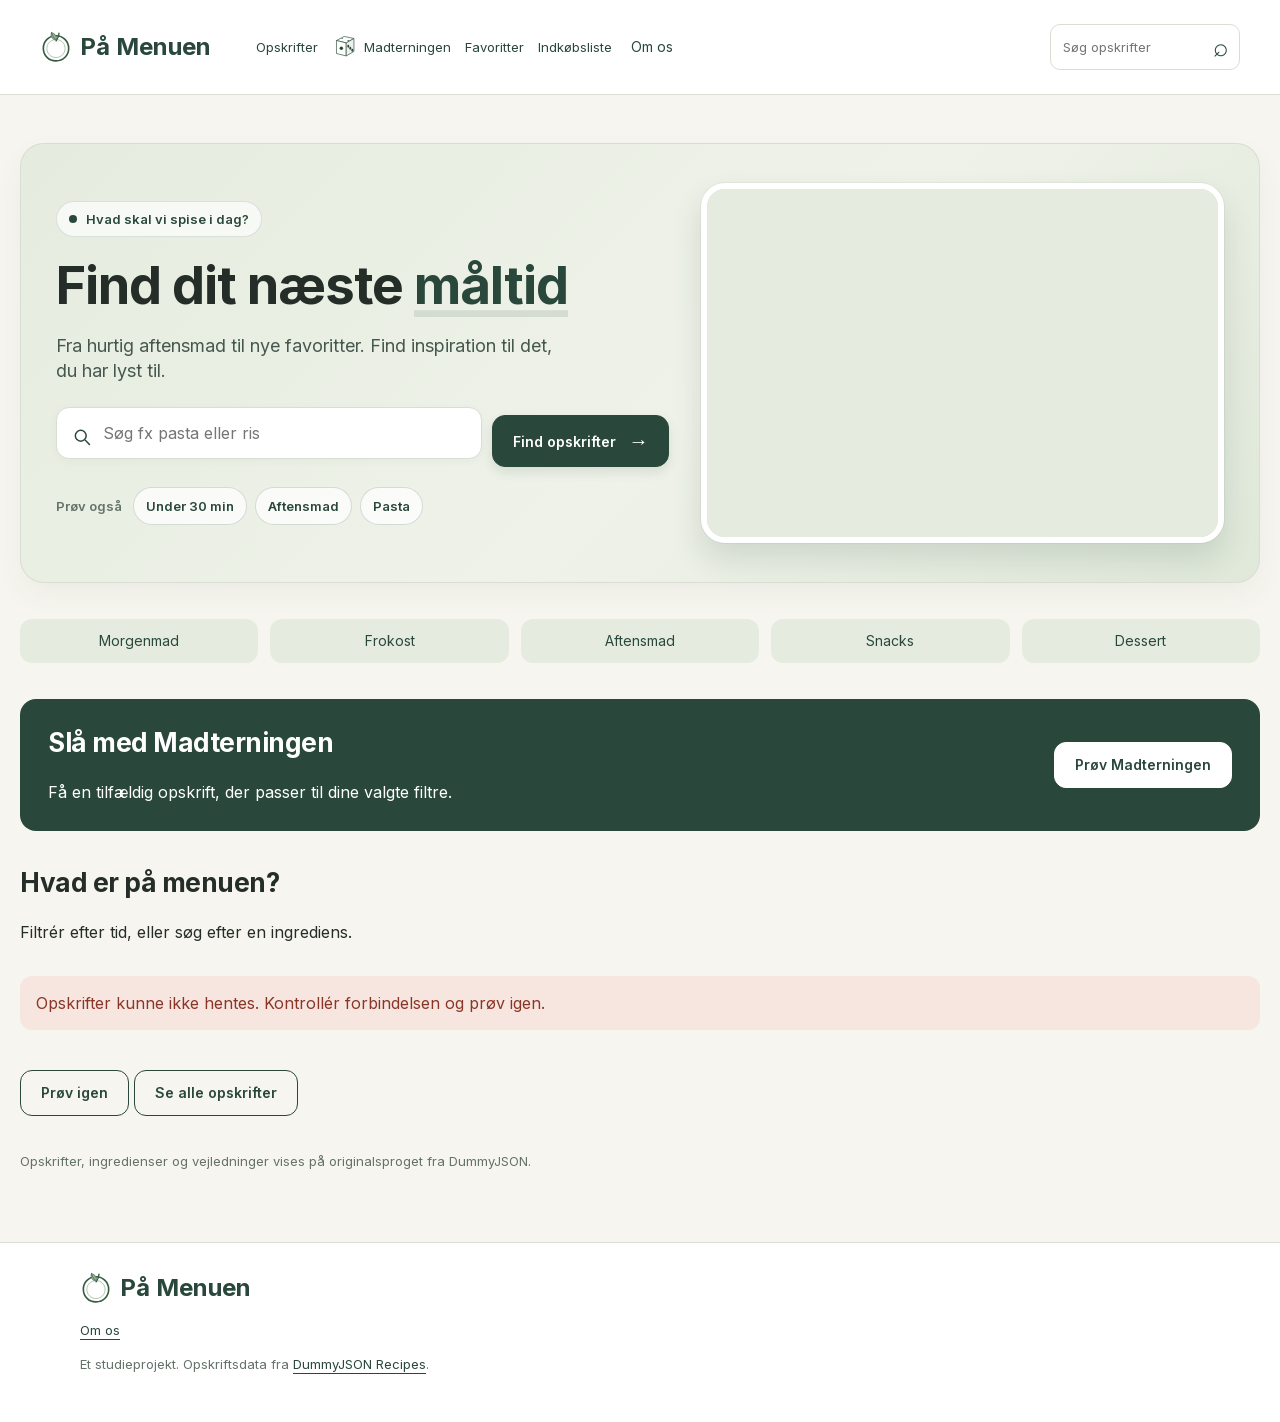
==== commit ded95734: "Vis 3D-terningen i navigationen på index.html" ====
--- a/index.html
+++ b/index.html
@@ -32,10 +32,7 @@
           <span>Opskrifter</span>
         </a>
         <a href="madterningen.html">
-          <svg viewBox="0 0 24 24" aria-hidden="true">
-            <rect x="3" y="3" width="18" height="18" rx="4"/>
-            <path d="M7 7h.01M17 7h.01M12 12h.01M7 17h.01M17 17h.01"/>
-          </svg>
+          <img class="nav-dice-icon" src="assets/dice-nav.svg" alt="" width="26" height="26">
           <span>Madterningen</span>
         </a>
         <a href="favoritter.html">
@@ -139,10 +136,7 @@
         <span>Opskrifter</span>
       </a>
       <a href="madterningen.html">
-        <svg viewBox="0 0 24 24" aria-hidden="true">
-          <rect x="3" y="3" width="18" height="18" rx="4"/>
-          <path d="M7 7h.01M17 7h.01M12 12h.01M7 17h.01M17 17h.01"/>
-        </svg>
+        <img class="nav-dice-icon" src="assets/dice-nav.svg" alt="" width="26" height="26">
         <span>Madterningen</span>
       </a>
       <a href="favoritter.html">
--- a/css/style.css
+++ b/css/style.css
@@ -413,6 +413,53 @@
 }
 .hero-image-overlay a:hover {
   text-decoration:underline;
+}
+.hero-image-controls {
+  position:absolute;
+  top:12px;
+  right:12px;
+  display:flex;
+  align-items:center;
+  gap:5px;
+  padding:5px;
+  border-radius:14px;
+  background:rgb(255 255 255 / 92%);
+  box-shadow:0 3px 12px rgb(0 0 0 / 12%);
+}
+.hero-image-controls[hidden],
+.hero-image-controls button[hidden] {
+  display:none;
+}
+.hero-image-controls button {
+  display:inline-flex;
+  align-items:center;
+  justify-content:center;
+  min-width:40px;
+  min-height:40px;
+  padding:7px;
+  border:0;
+  border-radius:10px;
+  background:transparent;
+  color:var(--color-primary);
+  font-size:20px;
+  font-weight:700;
+}
+.hero-image-controls #hero-pause {
+  padding:7px 10px;
+  font-size:13px;
+}
+.hero-image-controls button:hover,
+.hero-image-controls button[aria-pressed=true] {
+  background:var(--color-sage);
+}
+@media (prefers-reduced-motion:no-preference) {
+  .hero-image-wrap img.is-changing {
+    animation:hero-photo-reveal .3s ease-out;
+  }
+  @keyframes hero-photo-reveal {
+    from { opacity:.55; }
+    to { opacity:1; }
+  }
 }
 .intro-section {
   margin:36px 0;
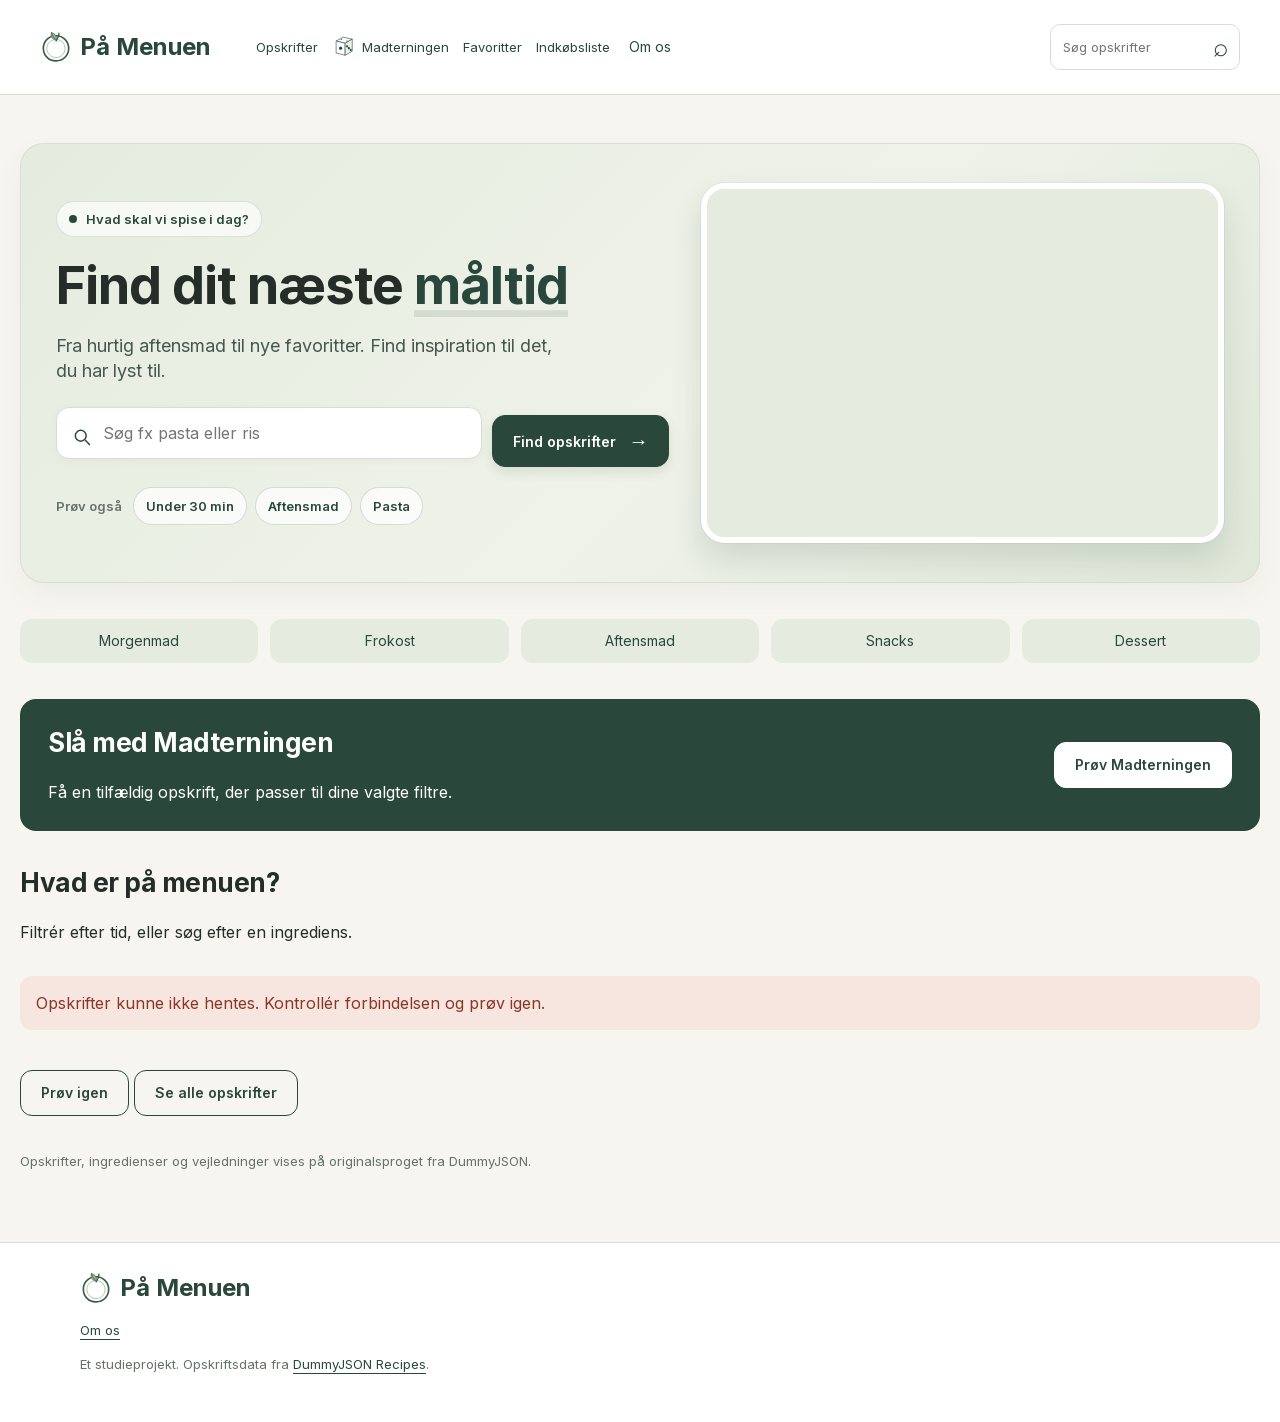
==== commit 67636394: "Test billedskift og ingredienssøgning samlet før udgivelse" ====
--- a/index.html
+++ b/index.html
@@ -86,6 +86,11 @@
             <span class="hero-image-kicker">Fra opskriftsamlingen</span>
             <a id="hero-recipe-link" href="productlist.html"></a>
           </div>
+          <div id="hero-image-controls" class="hero-image-controls" role="group" aria-label="Skift opskriftsbillede" hidden>
+            <button id="hero-previous" type="button" aria-label="Forrige opskrift">←</button>
+            <button id="hero-pause" type="button" aria-label="Sæt automatisk billedskift på pause" aria-pressed="false">Pause</button>
+            <button id="hero-next" type="button" aria-label="Næste opskrift">→</button>
+          </div>
         </div>
       </section>
       <nav class="meal-links" aria-label="Find opskrifter efter måltid">
--- a/css/style.css
+++ b/css/style.css
@@ -1194,6 +1194,21 @@
   border-radius:12px;
   box-shadow:inset 0 0 0 1px var(--color-border);
 }
+/* Lille 3D-terning ved Madterningen i begge navigationer. */
+.bottom-nav .nav-dice-icon {
+  display:block;
+  width:26px;
+  height:26px;
+  flex-shrink:0;
+}
+@media (min-width:1100px) {
+  .desktop-nav .nav-dice-icon {
+    display:block;
+    width:24px;
+    height:24px;
+    flex-shrink:0;
+  }
+}
 @media (min-width:360px) {
   .recipe-grid {
     grid-template-columns:repeat(2,minmax(0,1fr));
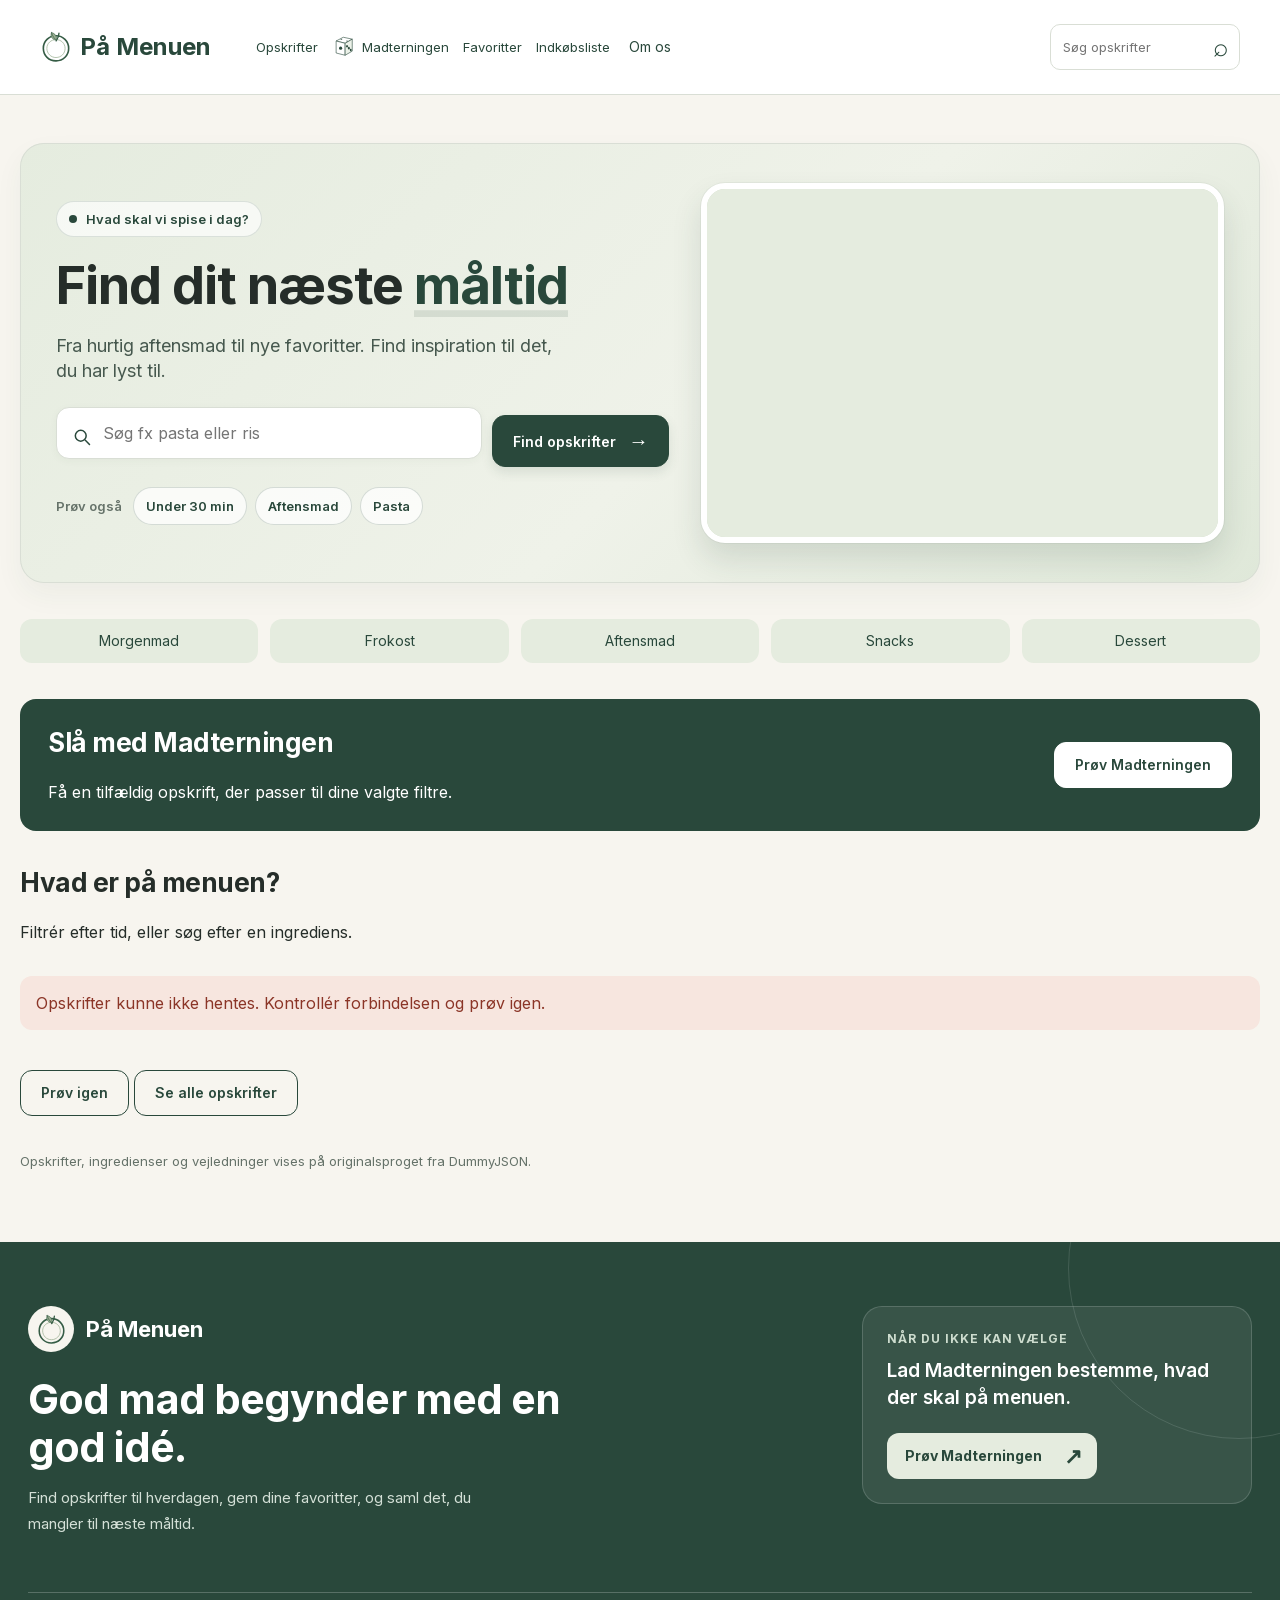
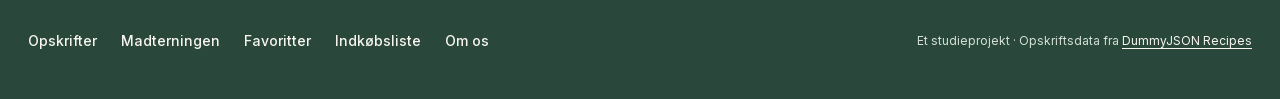
==== commit b154ede3: "Giv footeren et nyt design med genveje og Madterningen" ====
--- a/index.html
+++ b/index.html
@@ -118,12 +118,33 @@
       <p class="language-notice">Opskrifter, ingredienser og vejledninger vises på originalsproget fra DummyJSON.</p>
     </main>
     <footer class="site-footer">
-      <a class="logo" href="index.html" aria-label="På Menuen, forside">
-        <img src="assets/logo.svg" width="32" height="32" alt="">
-        <span>På Menuen</span>
-      </a>
-      <a href="om-os.html">Om os</a>
-      <p>Et studieprojekt. Opskriftsdata fra <a href="https://dummyjson.com/docs/recipes">DummyJSON Recipes</a>.</p>
+      <div class="footer-inner">
+        <div class="footer-main">
+          <div class="footer-intro">
+            <a class="footer-brand" href="index.html" aria-label="På Menuen – til forsiden">
+              <span class="footer-brand-mark"><img src="assets/logo.svg" alt="" width="32" height="32"></span>
+              <span>På Menuen</span>
+            </a>
+            <h2>God mad begynder med en god idé.</h2>
+            <p>Find opskrifter til hverdagen, gem dine favoritter, og saml det, du mangler til næste måltid.</p>
+          </div>
+          <div class="footer-feature">
+            <span class="footer-eyebrow">Når du ikke kan vælge</span>
+            <p>Lad Madterningen bestemme, hvad der skal på menuen.</p>
+            <a class="footer-feature-link" href="madterningen.html">Prøv Madterningen <span aria-hidden="true">↗</span></a>
+          </div>
+        </div>
+        <div class="footer-bottom">
+          <nav class="footer-nav" aria-label="Genveje i sidefoden">
+            <a href="productlist.html">Opskrifter</a>
+            <a href="madterningen.html">Madterningen</a>
+            <a href="favoritter.html">Favoritter</a>
+            <a href="indkoebsliste.html">Indkøbsliste</a>
+            <a href="om-os.html">Om os</a>
+          </nav>
+          <p class="footer-credit">Et studieprojekt · Opskriftsdata fra <a href="https://dummyjson.com/docs/recipes">DummyJSON Recipes</a></p>
+        </div>
+      </div>
     </footer>
     <nav class="bottom-nav" aria-label="Mobilnavigation">
       <a href="index.html" aria-current="page">
--- a/css/style.css
+++ b/css/style.css
@@ -1147,20 +1147,165 @@
   border-top:4px solid var(--color-primary);
   background:white;
 }
+/* Sidefod – rolig grøn afslutning med genveje og Madterningen. */
 .site-footer {
-  background:white;
-  padding:28px 20px 110px;
-  text-align:left;
-  color:var(--color-muted);
-  font-size:13px;
-  border-top:1px solid var(--color-border);
-}
-.site-footer .logo {
-  margin-bottom:16px;
-}
-.site-footer>a:not(.logo) {
-  display:inline-block;
-  margin-bottom:16px;
+  position:relative;
+  overflow:hidden;
+  background:var(--color-primary);
+  color:#F7F5EF;
+  padding:48px 20px 110px;
+}
+.site-footer::before {
+  content:"";
+  position:absolute;
+  top:-145px;
+  right:-130px;
+  width:340px;
+  height:340px;
+  border:1px solid rgb(255 255 255 / 12%);
+  border-radius:50%;
+  pointer-events:none;
+}
+.footer-inner {
+  position:relative;
+  z-index:1;
+  max-width:1280px;
+  margin:0 auto;
+}
+.footer-main {
+  display:grid;
+  gap:32px;
+}
+.footer-intro {
+  max-width:580px;
+}
+.footer-brand {
+  display:inline-flex;
+  align-items:center;
+  gap:12px;
+  margin-bottom:24px;
+  color:#FFF;
+  font-size:22px;
+  font-weight:700;
+  text-decoration:none;
+}
+.footer-brand:hover {
+  color:#E5ECDF;
+}
+.footer-brand-mark {
+  display:grid;
+  place-items:center;
+  width:46px;
+  height:46px;
+  flex-shrink:0;
+  border-radius:50%;
+  background:#F7F5EF;
+}
+.footer-brand img {
+  display:block;
+  width:31px;
+  height:31px;
+}
+.footer-intro h2 {
+  max-width:540px;
+  margin:0 0 14px;
+  color:#FFF;
+  font-size:clamp(27px,3.2vw,42px);
+  letter-spacing:-.9px;
+  line-height:1.16;
+}
+.footer-intro>p {
+  max-width:450px;
+  margin:0;
+  color:#D4E0D7;
+  font-size:15px;
+  line-height:1.7;
+}
+.footer-feature {
+  align-self:start;
+  padding:24px;
+  border:1px solid rgb(255 255 255 / 16%);
+  border-radius:20px;
+  background:rgb(255 255 255 / 7%);
+}
+.footer-eyebrow {
+  display:block;
+  margin-bottom:10px;
+  color:#CDDCCE;
+  font-size:12px;
+  font-weight:700;
+  letter-spacing:.08em;
+  text-transform:uppercase;
+}
+.footer-feature>p {
+  max-width:340px;
+  margin:0 0 22px;
+  color:#FFF;
+  font-size:19px;
+  line-height:1.4;
+  font-weight:600;
+}
+.footer-feature-link {
+  display:inline-flex;
+  align-items:center;
+  justify-content:space-between;
+  gap:22px;
+  min-height:46px;
+  padding:11px 15px 11px 18px;
+  border-radius:12px;
+  background:#E5ECDF;
+  color:#29483B;
+  font-size:14px;
+  font-weight:700;
+  text-decoration:none;
+}
+.footer-feature-link span {
+  font-size:22px;
+  line-height:1;
+}
+.footer-feature-link:hover {
+  background:#FFF;
+  color:#29483B;
+}
+.footer-bottom {
+  display:flex;
+  flex-direction:column;
+  gap:24px;
+  margin-top:38px;
+  padding-top:26px;
+  border-top:1px solid rgb(255 255 255 / 22%);
+}
+.footer-nav {
+  display:flex;
+  flex-wrap:wrap;
+  gap:12px 24px;
+}
+.footer-nav a,
+.footer-credit a {
+  color:#F7F5EF;
+  text-decoration:none;
+}
+.footer-nav a {
+  display:inline-flex;
+  align-items:center;
+  min-height:44px;
+  font-size:14px;
+  font-weight:500;
+}
+.footer-nav a:hover,
+.footer-credit a:hover {
+  text-decoration:underline;
+  text-underline-offset:4px;
+}
+.footer-credit {
+  margin:0;
+  color:#D4E0D7;
+  font-size:12px;
+  line-height:1.65;
+}
+.footer-credit a {
+  text-decoration:underline;
+  text-underline-offset:3px;
 }
 .bottom-nav {
   position:fixed;
@@ -1334,7 +1479,23 @@
     display:none;
   }
   .site-footer {
-    padding-bottom:36px;
+    padding:64px 28px 36px;
+  }
+  .footer-main {
+    grid-template-columns:minmax(0,1.5fr) minmax(260px,1fr);
+    align-items:center;
+    column-gap:64px;
+  }
+  .footer-feature {
+    justify-self:end;
+    width:min(100%,390px);
+  }
+  .footer-bottom {
+    flex-direction:row;
+    align-items:center;
+    justify-content:space-between;
+    gap:26px;
+    margin-top:56px;
   }
 }
 @media (prefers-reduced-motion:no-preference) {
@@ -1541,9 +1702,7 @@
   .desktop-nav svg {
     display:none;
   }
-  .site-footer {
-    padding-left:max(80px,calc((100% - 1280px)/2));
-  }
+
   .hero-search {
     flex-wrap:wrap;
   }
